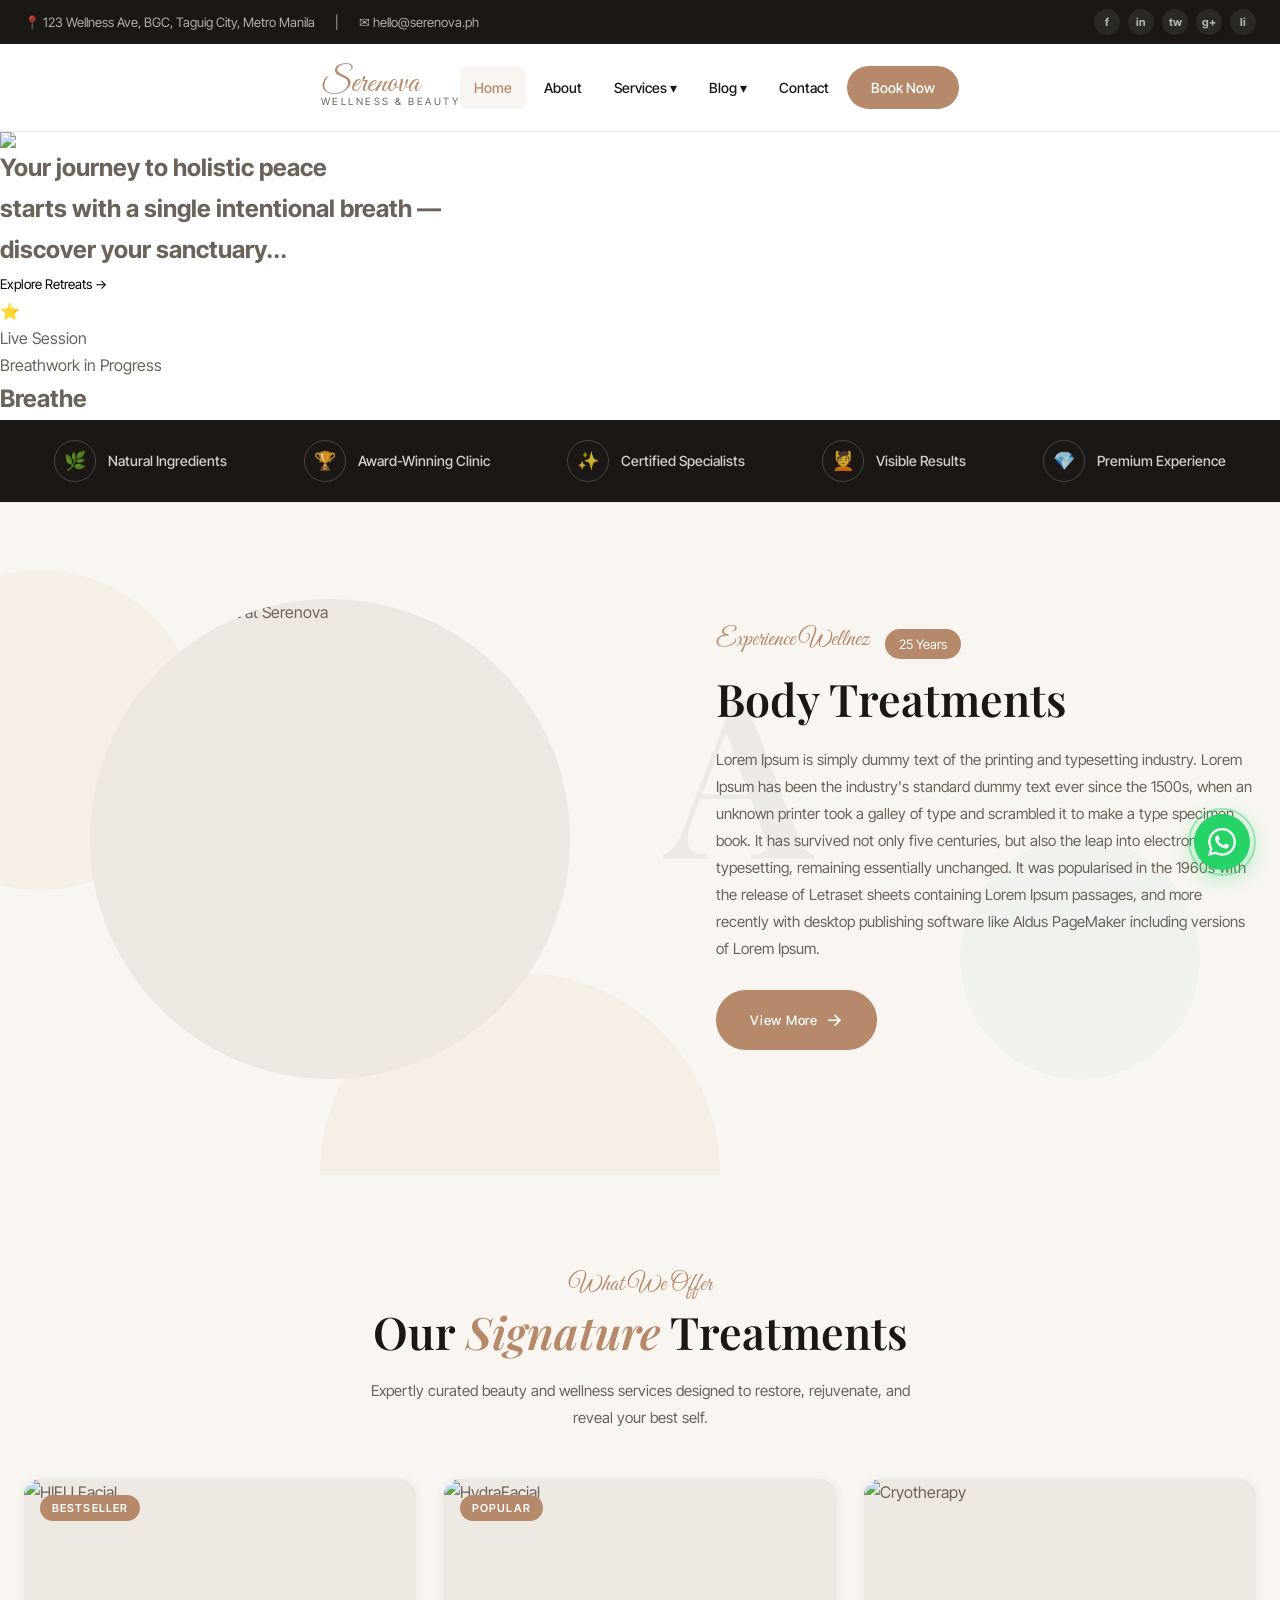
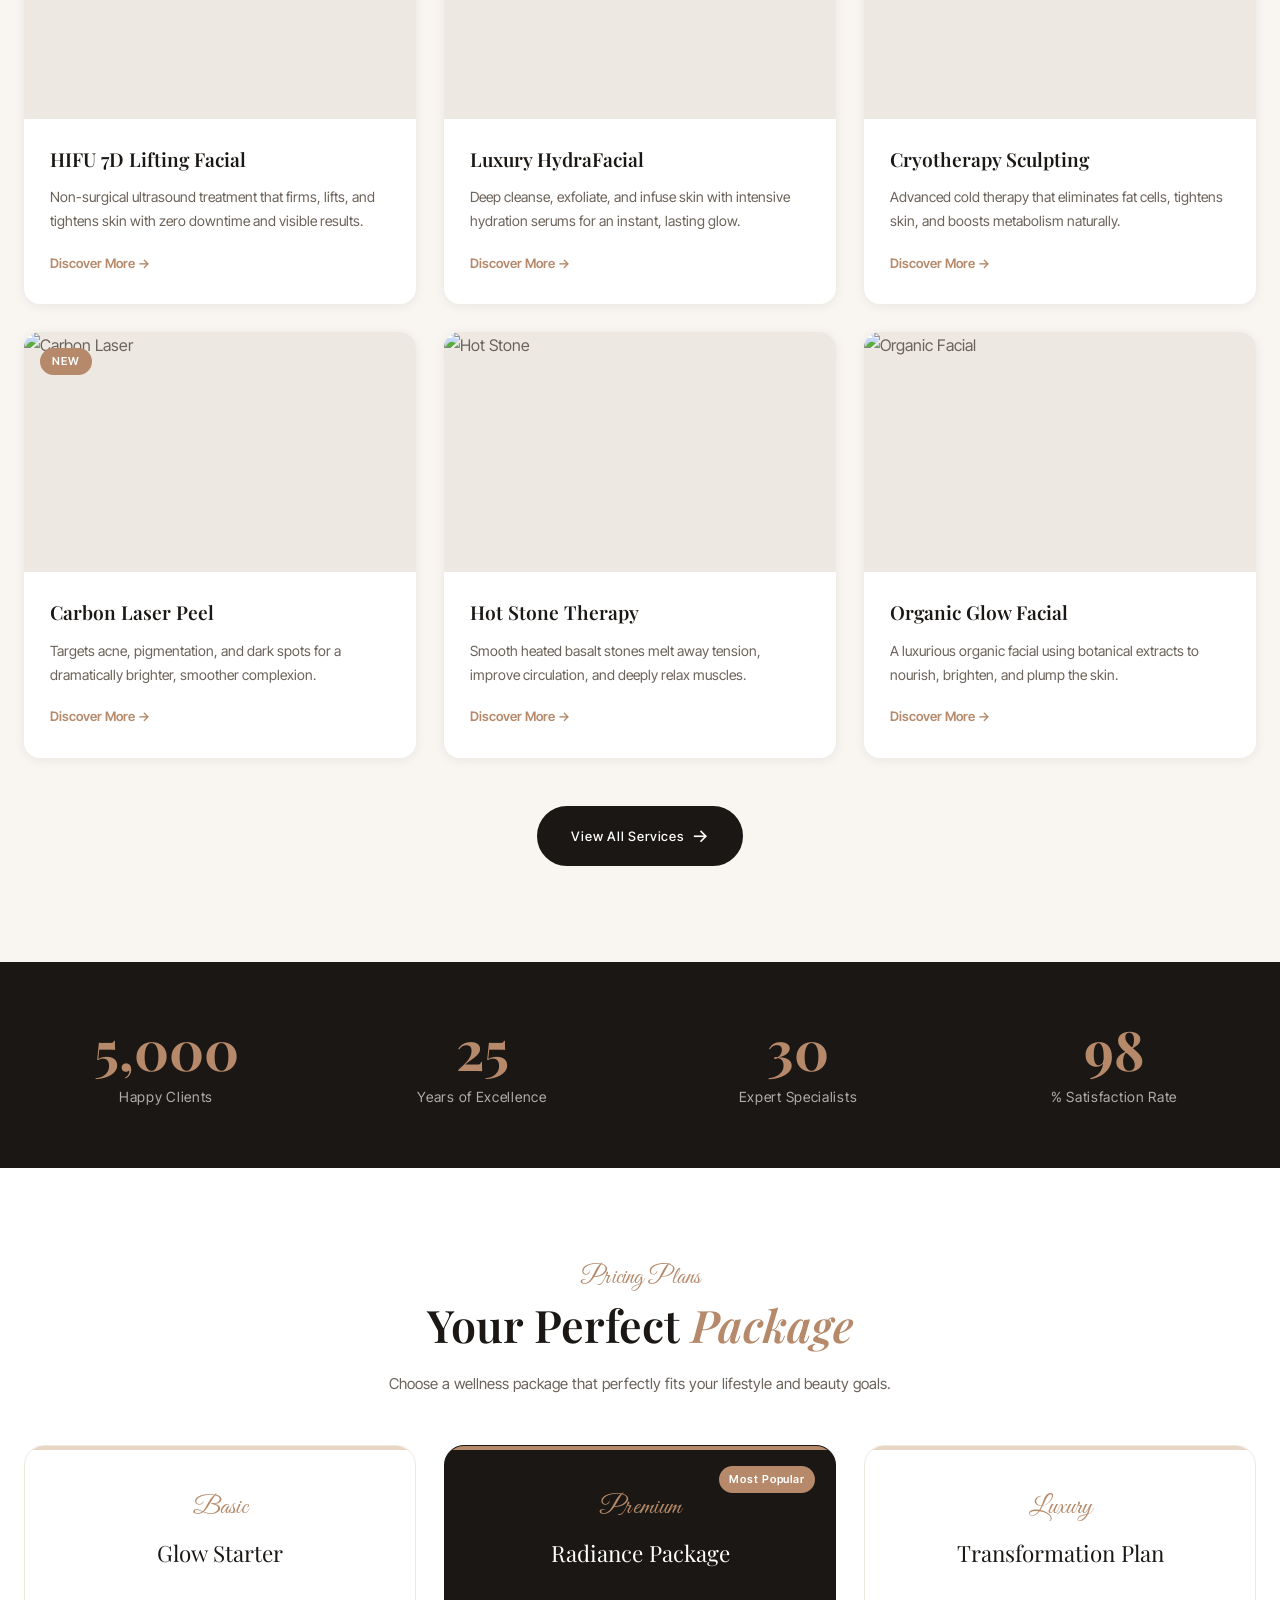
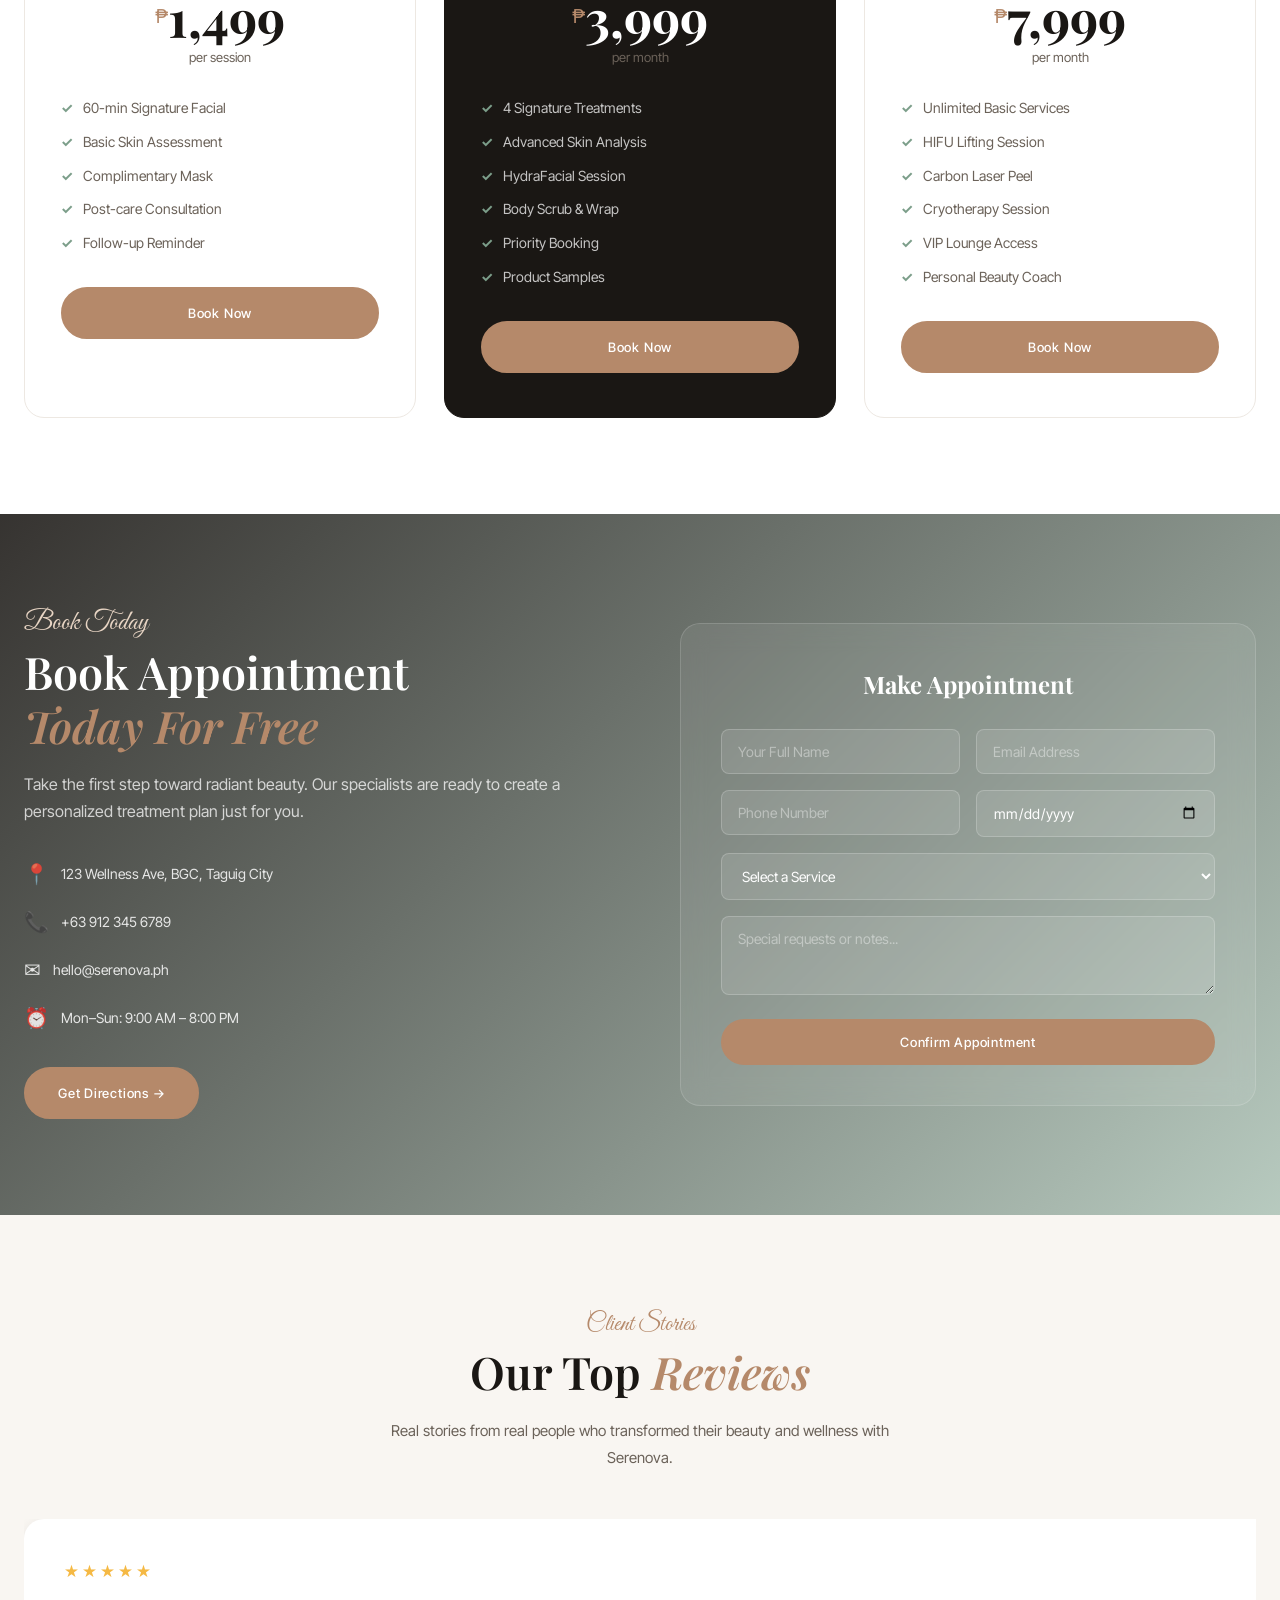
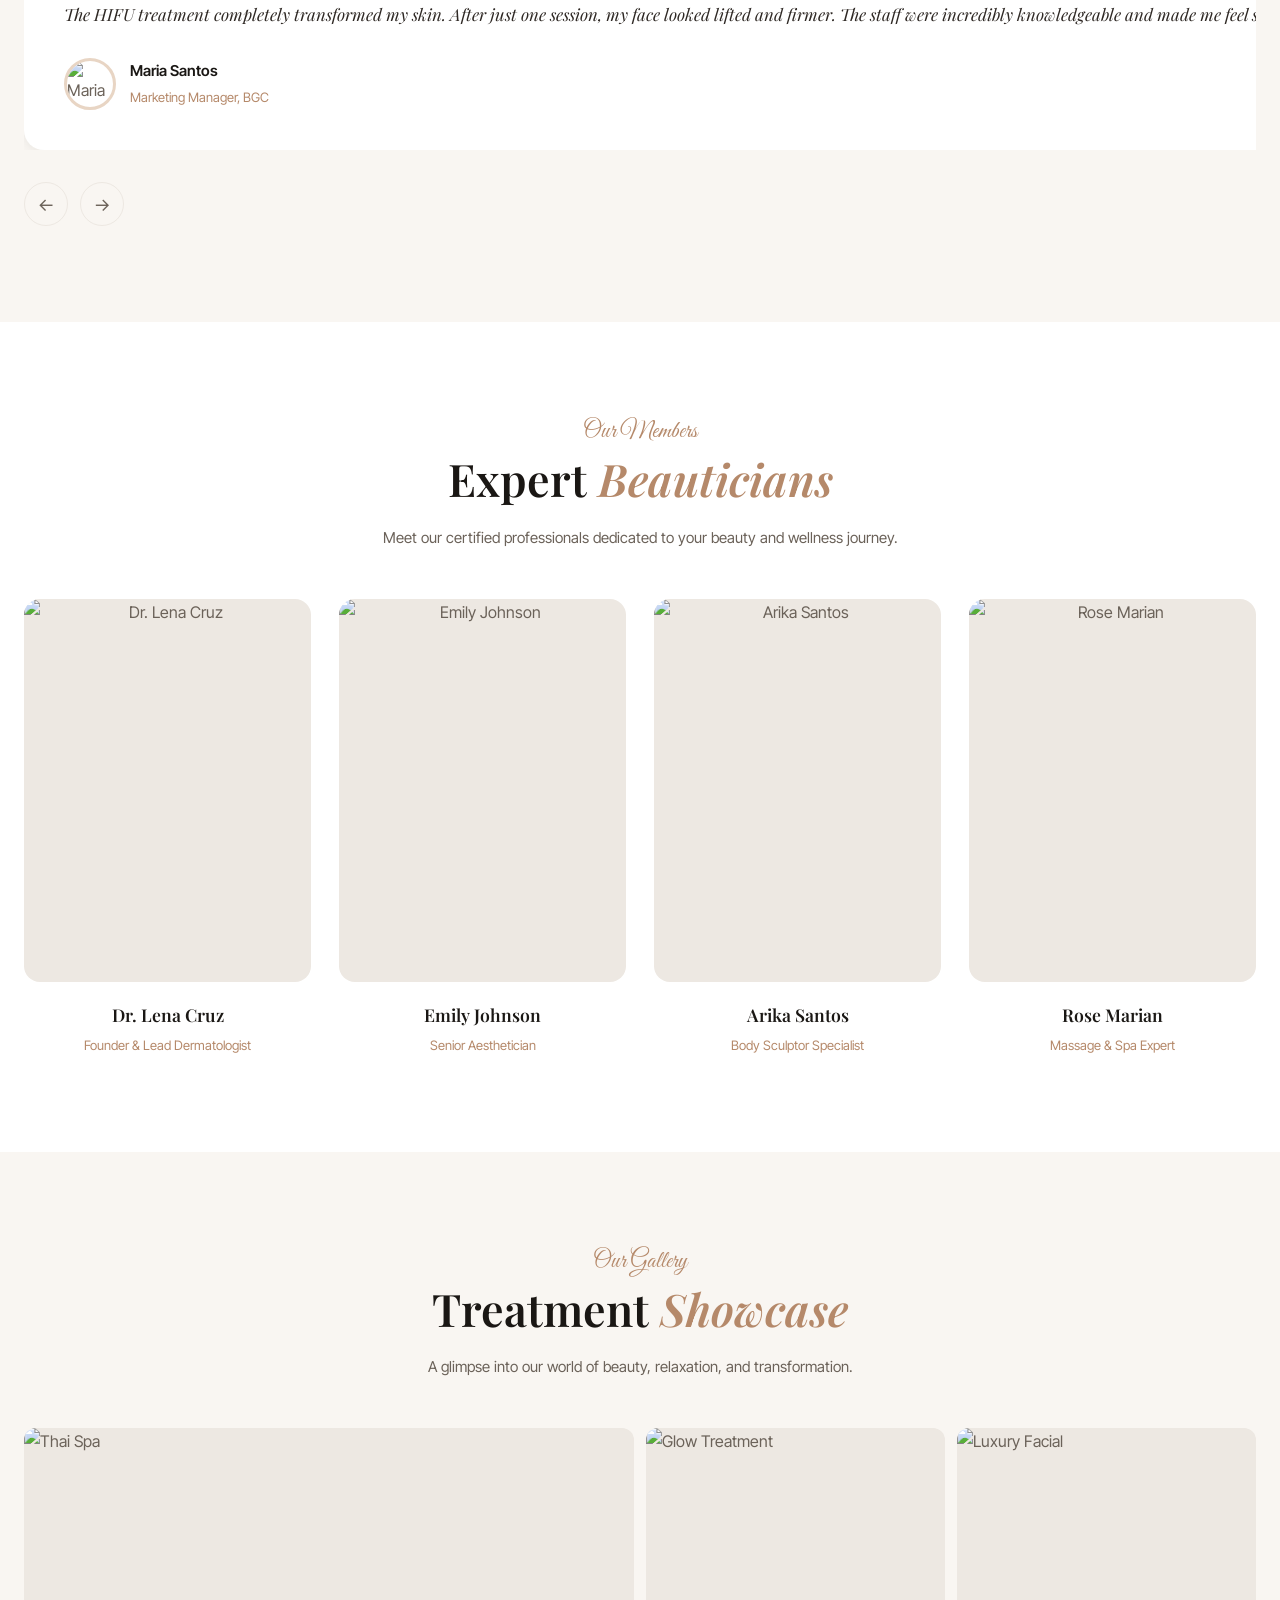
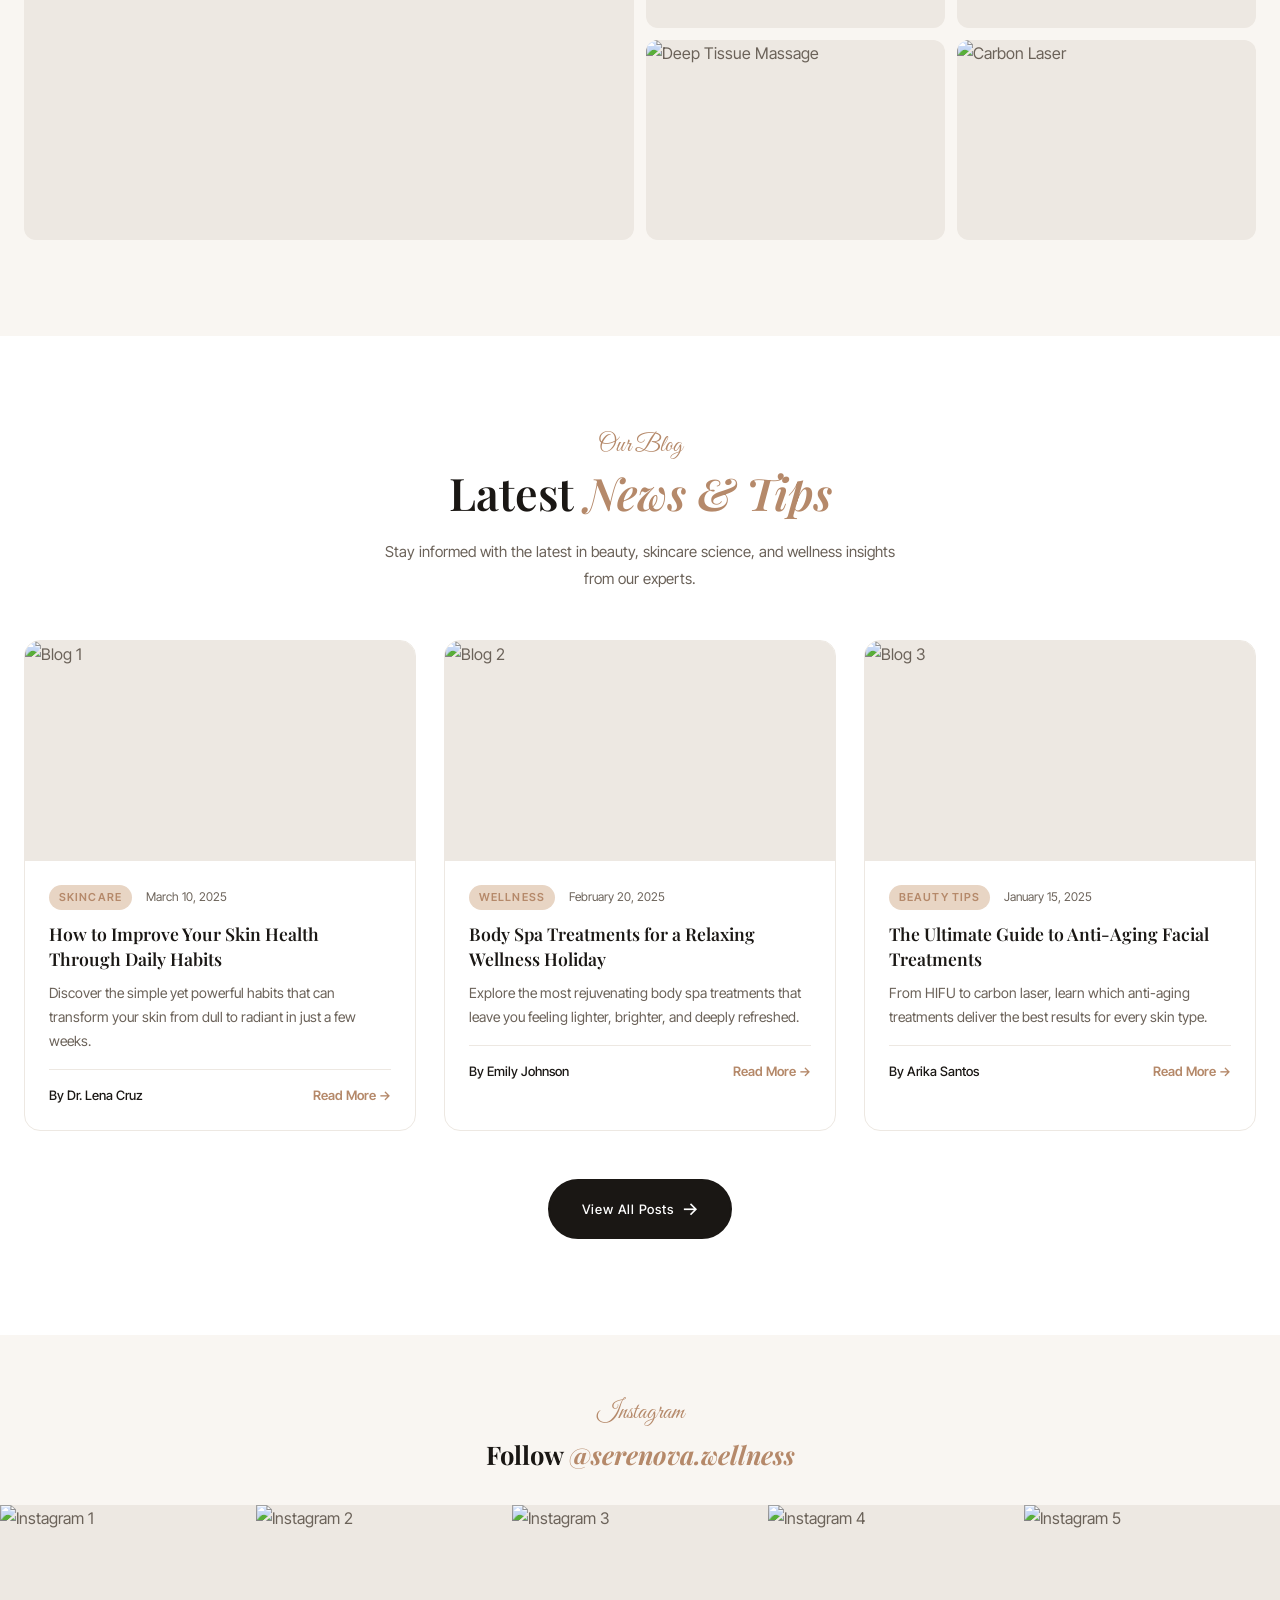
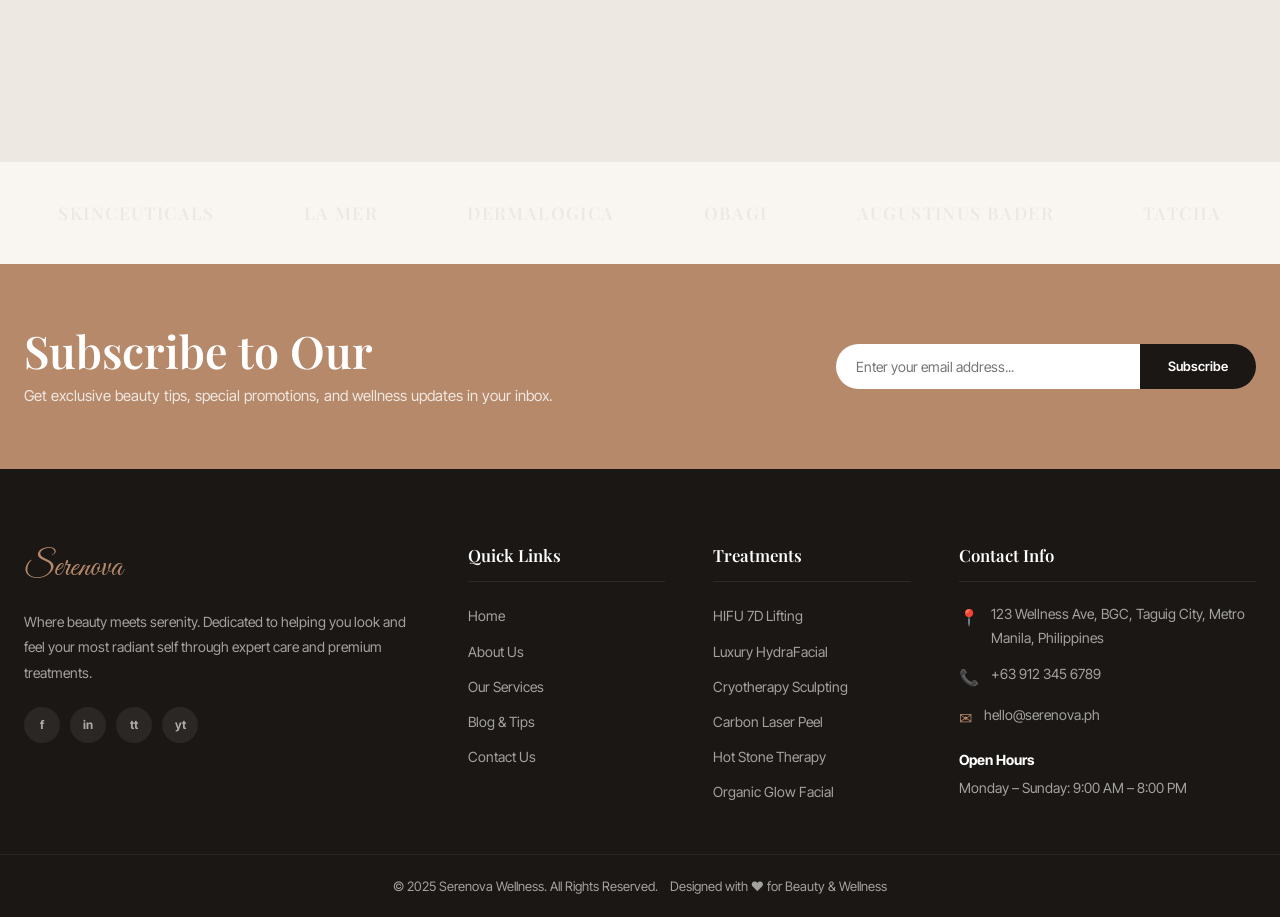
==== index.html @ 09bc7b09 "Initial website upload" ====
<!DOCTYPE html>
<html lang="en">
<head>
  <meta charset="UTF-8" />
  <meta name="viewport" content="width=device-width, initial-scale=1.0" />
  <title>Home &mdash; Serenova Wellness</title>
  <link rel="stylesheet" href="style.css" />
</head>
<body>

  <!-- TOP BAR -->
  <div class="top-bar">
    <div class="container">
      <div class="top-bar-left">
        <span>&#128205; 123 Wellness Ave, BGC, Taguig City, Metro Manila</span>
        <span class="divider">|</span>
        <a href="mailto:hello@serenova.ph">&#9993; hello@serenova.ph</a>
      </div>
      <div class="top-bar-right">
        <div class="top-bar-social">
          <a href="#" aria-label="Facebook">f</a>
          <a href="#" aria-label="Instagram">in</a>
          <a href="#" aria-label="Twitter">tw</a>
          <a href="#" aria-label="Google">g+</a>
          <a href="#" aria-label="LinkedIn">li</a>
        </div>
      </div>
    </div>
  </div>

  <!-- NAVBAR -->
  <nav class="navbar" id="navbar">
    <div class="container">
      <div class="nav-inner">
        <a href="index.html" class="nav-logo">
          <span class="logo-script">Serenova</span>
          <span class="logo-sub">Wellness &amp; Beauty</span>
        </a>
        <ul class="nav-menu" id="navMenu">
          <li class="nav-item"><a href="index.html" class="nav-link active">Home</a></li>
          <li class="nav-item"><a href="about.html" class="nav-link">About</a></li>
          <li class="nav-item">
            <a href="services.html" class="nav-link">Services &#9662;</a>
            <div class="dropdown">
              <a href="services.html">All Services</a>
              <a href="service-details.html">Service Detail</a>
            </div>
          </li>
          <li class="nav-item">
            <a href="blog.html" class="nav-link">Blog &#9662;</a>
            <div class="dropdown">
              <a href="blog.html">Blog Listing</a>
              <a href="blog-details.html">Blog Detail</a>
            </div>
          </li>
          <li class="nav-item"><a href="contact.html" class="nav-link">Contact</a></li>
          <li class="nav-item"><a href="contact.html" class="nav-link nav-book">Book Now</a></li>
        </ul>
        <button class="nav-toggle" id="navToggle" aria-label="Toggle menu">
          <span></span><span></span><span></span>
        </button>
      </div>
    </div>
  </nav>

  <!-- HERO SECTION -->
  <!DOCTYPE html>
<html lang="en">
<head>
<meta charset="UTF-8">
<meta name="viewport" content="width=device-width, initial-scale=1.0">
<title>Hero Section</title>

<script src="https://cdn.tailwindcss.com"></script>

<link href="https://fonts.googleapis.com/css2?family=Inter+Tight:wght@300;400;500;600;700&family=Playfair+Display:ital,wght@0,400;1,400&display=swap" rel="stylesheet">

<style>

body{
font-family:'Inter Tight',sans-serif;
}

.animate-on-scroll-hidden {
opacity:0;
transform:translateY(20px);
transition:opacity 0.8s ease-out, transform 0.8s ease-out;
}

.animate-on-scroll-visible{
opacity:1;
transform:translateY(0);
}

</style>

</head>

<body>

<section class="relative bg-black text-white min-h-screen overflow-hidden">

<!-- Background -->
<div class="absolute inset-0">
<img src="https://images.unsplash.com/photo-1666039547733-3fe5ca97d474?auto=format&fit=crop&w=1920&q=80"
class="w-full h-full object-cover opacity-60">

<div class="absolute inset-0 bg-gradient-to-b from-black/80 via-transparent to-black/90"></div>
</div>


<!-- Hero Content -->
<div class="relative z-10 flex flex-col justify-center min-h-screen max-w-7xl mx-auto px-6 md:px-12">

<div data-animation-on-scroll class="max-w-4xl">

<h1 class="text-5xl md:text-6xl lg:text-7xl font-medium tracking-tight leading-[1.1] mb-8">

Your journey to
<span class="text-gray-400">holistic peace</span>

<br>

starts with a single
intentional breath —

<br>

discover your sanctuary...

</h1>


<button class="group flex items-center gap-3 bg-white text-black pl-8 pr-3 py-3 rounded-full hover:bg-orange-200 transition-all">

<span class="font-medium">Explore Retreats</span>

<span class="bg-black text-white w-10 h-10 rounded-full flex items-center justify-center group-hover:translate-x-1 transition-transform">

→

</span>

</button>

</div>



<!-- Floating Badge -->
<div class="hidden md:flex absolute right-10 bottom-20 bg-white/10 backdrop-blur-xl border border-white/10 p-4 rounded-2xl items-center gap-4 max-w-xs animate-pulse">

<div class="w-12 h-16 bg-orange-200 rounded-lg flex items-center justify-center">

⭐

</div>

<div>

<p class="text-xs text-gray-400 uppercase tracking-wider mb-1">Live Session</p>

<p class="text-sm font-medium">Breathwork in Progress</p>

</div>

</div>



<!-- Watermark -->
<div class="absolute bottom-0 left-0 w-full overflow-hidden pointer-events-none">

<h1 class="text-[10rem] md:text-[18rem] font-bold text-white/5 whitespace-nowrap leading-none -mb-10 tracking-tighter uppercase">

Breathe

</h1>

</div>

</div>

</section>

<script>

document.addEventListener('DOMContentLoaded', () => {

const observer = new IntersectionObserver((entries) => {

entries.forEach(entry => {

if (entry.isIntersecting) {

entry.target.classList.add('animate-on-scroll-visible');

}

});

});

document.querySelectorAll('[data-animation-on-scroll]').forEach(el => {

el.classList.add('animate-on-scroll-hidden');

observer.observe(el);

});

});

</script>

</body>
</html>

  <!-- HERO STRIP -->
  <div class="hero-strip">
    <div class="container">
      <div class="strip-item"><div class="strip-icon">&#127807;</div><span>Natural Ingredients</span></div>
      <div class="strip-item"><div class="strip-icon">&#127942;</div><span>Award-Winning Clinic</span></div>
      <div class="strip-item"><div class="strip-icon">&#10024;</div><span>Certified Specialists</span></div>
      <div class="strip-item"><div class="strip-icon">&#128134;</div><span>Visible Results</span></div>
      <div class="strip-item"><div class="strip-icon">&#128142;</div><span>Premium Experience</span></div>
    </div>
  </div>

  <!-- CATEGORY STRIP -->
  <div class="cat-strip">
    <!-- <div class="container">
      <a href="services.html" class="cat-item reveal delay-1"><div class="cat-icon">&#129529;</div><span class="cat-label">Skincare</span></a>
      <a href="services.html" class="cat-item reveal delay-2"><div class="cat-icon">&#128134;</div><span class="cat-label">Facials</span></a>
      <a href="services.html" class="cat-item reveal delay-3"><div class="cat-icon">&#128170;</div><span class="cat-label">Body Sculpt</span></a>
      <a href="services.html" class="cat-item reveal delay-4"><div class="cat-icon">&#128133;</div><span class="cat-label">Nail Care</span></a>
      <a href="services.html" class="cat-item reveal delay-5"><div class="cat-icon">&#127800;</div><span class="cat-label">Aromatherapy</span></a>
      <a href="services.html" class="cat-item reveal delay-1"><div class="cat-icon">&#128135;</div><span class="cat-label">Hair Therapy</span></a>
    </div> -->
  </div>

  <!-- FEATURE HIGHLIGHT SECTION (replaces old about section) -->
  <section class="feature-section section">
    <div class="feature-bg">
      <!-- animated circles behind content -->
      <div class="anim-circle c1"></div>
      <div class="anim-circle c2"></div>
      <div class="anim-circle c3"></div>
    </div>
    <div class="container">
      <div class="feature-content">
        <div class="feature-img-wrap reveal-left">
          <div class="feature-img">
            <img src="https://images.unsplash.com/photo-1616394584738-fc6e612e71b9?w=700&q=85&fit=crop" alt="Wellness treatment at Serenova" loading="lazy" />
          </div>
        </div>
        <div class="feature-text reveal-right">
          <div class="feature-header">
            <span class="tag">Experience Wellnez</span>
            <span class="years">25 Years</span>
          </div>
          <h2 class="section-title">Body Treatments</h2>
          <p class="section-sub">Lorem Ipsum is simply dummy text of the printing and typesetting industry. Lorem Ipsum has been the industry's standard dummy text ever since the 1500s, when an unknown printer took a galley of type and scrambled it to make a type specimen book. It has survived not only five centuries, but also the leap into electronic typesetting, remaining essentially unchanged. It was popularised in the 1960s with the release of Letraset sheets containing Lorem Ipsum passages, and more recently with desktop publishing software like Aldus PageMaker including versions of Lorem Ipsum.</p>
          <a href="services.html" class="btn btn-primary">View More <span class="arrow">&#8594;</span></a>
        </div>
      </div>
    </div>
  </section>

  <!-- SERVICES SECTION -->
  <section class="services-section section">
    <div class="container">
      <div class="text-center reveal">
        <span class="tag">What We Offer</span>
        <h2 class="section-title">Our <em>Signature</em> Treatments</h2>
        <p class="section-sub">Expertly curated beauty and wellness services designed to restore, rejuvenate, and reveal your best self.</p>
      </div>
      <div class="services-grid">
        <div class="service-card reveal delay-1">
          <div class="service-img">
            <img src="https://images.unsplash.com/photo-1512290923902-8a9f81dc236c?w=600&q=80&fit=crop" alt="HIFU Facial" loading="lazy" />
            <span class="service-cat">Bestseller</span>
          </div>
          <div class="service-body">
            <h3>HIFU 7D Lifting Facial</h3>
            <p>Non-surgical ultrasound treatment that firms, lifts, and tightens skin with zero downtime and visible results.</p>
            <a href="service-details.html" class="service-link">Discover More &#8594;</a>
          </div>
        </div>
        <div class="service-card reveal delay-2">
          <div class="service-img">
            <img src="https://images.unsplash.com/photo-1570172619644-dfd03ed5d881?w=600&q=80&fit=crop" alt="HydraFacial" loading="lazy" />
            <span class="service-cat">Popular</span>
          </div>
          <div class="service-body">
            <h3>Luxury HydraFacial</h3>
            <p>Deep cleanse, exfoliate, and infuse skin with intensive hydration serums for an instant, lasting glow.</p>
            <a href="service-details.html" class="service-link">Discover More &#8594;</a>
          </div>
        </div>
        <div class="service-card reveal delay-3">
          <div class="service-img">
            <img src="https://images.unsplash.com/photo-1544161515-4ab6ce6db874?w=600&q=80&fit=crop" alt="Cryotherapy" loading="lazy" />
          </div>
          <div class="service-body">
            <h3>Cryotherapy Sculpting</h3>
            <p>Advanced cold therapy that eliminates fat cells, tightens skin, and boosts metabolism naturally.</p>
            <a href="service-details.html" class="service-link">Discover More &#8594;</a>
          </div>
        </div>
        <div class="service-card reveal delay-1">
          <div class="service-img">
            <img src="https://images.unsplash.com/photo-1598440947619-2c35fc9aa908?w=600&q=80&fit=crop" alt="Carbon Laser" loading="lazy" />
            <span class="service-cat">New</span>
          </div>
          <div class="service-body">
            <h3>Carbon Laser Peel</h3>
            <p>Targets acne, pigmentation, and dark spots for a dramatically brighter, smoother complexion.</p>
            <a href="service-details.html" class="service-link">Discover More &#8594;</a>
          </div>
        </div>
        <div class="service-card reveal delay-2">
          <div class="service-img">
            <img src="https://images.unsplash.com/photo-1560750588-73207b1ef5b8?w=600&q=80&fit=crop" alt="Hot Stone" loading="lazy" />
          </div>
          <div class="service-body">
            <h3>Hot Stone Therapy</h3>
            <p>Smooth heated basalt stones melt away tension, improve circulation, and deeply relax muscles.</p>
            <a href="service-details.html" class="service-link">Discover More &#8594;</a>
          </div>
        </div>
        <div class="service-card reveal delay-3">
          <div class="service-img">
            <img src="https://images.unsplash.com/photo-1522337360788-8b13dee7a37e?w=600&q=80&fit=crop" alt="Organic Facial" loading="lazy" />
          </div>
          <div class="service-body">
            <h3>Organic Glow Facial</h3>
            <p>A luxurious organic facial using botanical extracts to nourish, brighten, and plump the skin.</p>
            <a href="service-details.html" class="service-link">Discover More &#8594;</a>
          </div>
        </div>
      </div>
      <div class="text-center" style="margin-top:48px;">
        <a href="services.html" class="btn btn-dark">View All Services <span class="arrow">&#8594;</span></a>
      </div>
    </div>
  </section>

  <!-- STATS -->
  <section class="stats-section">
    <div class="container">
      <div class="stats-grid">
        <div class="stat-item reveal delay-1"><div class="stat-num" data-target="5000">0</div><div class="stat-label">Happy Clients</div></div>
        <div class="stat-item reveal delay-2"><div class="stat-num" data-target="25">0</div><div class="stat-label">Years of Excellence</div></div>
        <div class="stat-item reveal delay-3"><div class="stat-num" data-target="30">0</div><div class="stat-label">Expert Specialists</div></div>
        <div class="stat-item reveal delay-4"><div class="stat-num" data-target="98">0</div><div class="stat-label">% Satisfaction Rate</div></div>
      </div>
    </div>
  </section>

  <!-- PRICING -->
  <section class="pricing-section section">
    <div class="container">
      <div class="text-center reveal">
        <span class="tag">Pricing Plans</span>
        <h2 class="section-title">Your Perfect <em>Package</em></h2>
        <p class="section-sub">Choose a wellness package that perfectly fits your lifestyle and beauty goals.</p>
      </div>
      <div class="pricing-grid">
        <div class="price-card reveal delay-1">
          <div class="price-name">Basic</div>
          <div class="price-title">Glow Starter</div>
          <div class="price-amount">
            <span class="currency">&#8369;</span><span class="amount">1,499</span>
            <span class="period">per session</span>
          </div>
          <ul class="price-features">
            <li>60-min Signature Facial</li>
            <li>Basic Skin Assessment</li>
            <li>Complimentary Mask</li>
            <li>Post-care Consultation</li>
            <li>Follow-up Reminder</li>
          </ul>
          <a href="contact.html" class="btn btn-primary" style="width:100%;justify-content:center;">Book Now</a>
        </div>
        <div class="price-card featured reveal delay-2">
          <span class="price-badge">Most Popular</span>
          <div class="price-name">Premium</div>
          <div class="price-title">Radiance Package</div>
          <div class="price-amount">
            <span class="currency">&#8369;</span><span class="amount">3,999</span>
            <span class="period">per month</span>
          </div>
          <ul class="price-features">
            <li>4 Signature Treatments</li>
            <li>Advanced Skin Analysis</li>
            <li>HydraFacial Session</li>
            <li>Body Scrub &amp; Wrap</li>
            <li>Priority Booking</li>
            <li>Product Samples</li>
          </ul>
          <a href="contact.html" class="btn btn-primary" style="width:100%;justify-content:center;">Book Now</a>
        </div>
        <div class="price-card reveal delay-3">
          <div class="price-name">Luxury</div>
          <div class="price-title">Transformation Plan</div>
          <div class="price-amount">
            <span class="currency">&#8369;</span><span class="amount">7,999</span>
            <span class="period">per month</span>
          </div>
          <ul class="price-features">
            <li>Unlimited Basic Services</li>
            <li>HIFU Lifting Session</li>
            <li>Carbon Laser Peel</li>
            <li>Cryotherapy Session</li>
            <li>VIP Lounge Access</li>
            <li>Personal Beauty Coach</li>
          </ul>
          <a href="contact.html" class="btn btn-primary" style="width:100%;justify-content:center;">Book Now</a>
        </div>
      </div>
    </div>
  </section>

  <!-- APPOINTMENT CTA -->
  <section class="appt-section">
    <div class="appt-bg" style="background-image:url('https://images.unsplash.com/photo-1600334089648-b0d9d3028eb2?w=1600&q=80&fit=crop')"></div>
    <div class="appt-overlay"></div>
    <div class="appt-content">
      <div class="container">
        <div class="appt-grid">
          <div class="appt-left reveal-left">
            <span class="tag">Book Today</span>
            <h2 class="section-title">Book Appointment<br/><em>Today For Free</em></h2>
            <p>Take the first step toward radiant beauty. Our specialists are ready to create a personalized treatment plan just for you.</p>
            <div class="appt-info">
              <div class="appt-info-item"><span class="appt-info-icon">&#128205;</span>123 Wellness Ave, BGC, Taguig City</div>
              <div class="appt-info-item"><span class="appt-info-icon">&#128222;</span>+63 912 345 6789</div>
              <div class="appt-info-item"><span class="appt-info-icon">&#9993;</span>hello@serenova.ph</div>
              <div class="appt-info-item"><span class="appt-info-icon">&#9200;</span>Mon&ndash;Sun: 9:00 AM &ndash; 8:00 PM</div>
            </div>
            <a href="contact.html" class="btn btn-primary">Get Directions &#8594;</a>
          </div>
          <div class="appt-form reveal-right">
            <h3>Make Appointment</h3>
            <form onsubmit="event.preventDefault();this.innerHTML='<p style=color:#fff;text-align:center;font-size:1.1rem;padding:20px>&#10003; Your appointment request has been sent! We will contact you shortly.</p>'">
              <div class="form-row">
                <div class="form-group"><input type="text" class="form-control" placeholder="Your Full Name" required /></div>
                <div class="form-group"><input type="email" class="form-control" placeholder="Email Address" required /></div>
              </div>
              <div class="form-row">
                <div class="form-group"><input type="tel" class="form-control" placeholder="Phone Number" /></div>
                <div class="form-group"><input type="date" class="form-control" /></div>
              </div>
              <div class="form-group">
                <select class="form-control">
                  <option value="" disabled selected>Select a Service</option>
                  <option>HIFU 7D Lifting Facial</option>
                  <option>Luxury HydraFacial</option>
                  <option>Cryotherapy Sculpting</option>
                  <option>Carbon Laser Peel</option>
                  <option>Hot Stone Therapy</option>
                  <option>Organic Glow Facial</option>
                </select>
              </div>
              <div class="form-group">
                <textarea class="form-control" rows="3" placeholder="Special requests or notes..."></textarea>
              </div>
              <button type="submit" class="btn btn-primary" style="width:100%;justify-content:center;">Confirm Appointment</button>
            </form>
          </div>
        </div>
      </div>
    </div>
  </section>

  <!-- TESTIMONIALS -->
  <section class="testi-section section">
    <div class="container">
      <div class="testi-header text-center reveal">
        <span class="tag">Client Stories</span>
        <h2 class="section-title">Our Top <em>Reviews</em></h2>
        <p class="section-sub">Real stories from real people who transformed their beauty and wellness with Serenova.</p>
      </div>
      <div class="testi-track-wrap">
        <div class="testi-track" id="testiTrack">
          <div class="testi-card">
            <div class="testi-quote">&ldquo;</div>
            <div class="testi-stars">&#9733;&#9733;&#9733;&#9733;&#9733;</div>
            <p class="testi-text">The HIFU treatment completely transformed my skin. After just one session, my face looked lifted and firmer. The staff were incredibly knowledgeable and made me feel so comfortable throughout the whole process.</p>
            <div class="testi-author">
              <div class="testi-avatar"><img src="https://images.unsplash.com/photo-1494790108755-2616b9a3b7b8?w=100&q=80&fit=crop&crop=face" alt="Maria Santos" /></div>
              <div><span class="testi-name">Maria Santos</span><span class="testi-role">Marketing Manager, BGC</span></div>
            </div>
          </div>
          <div class="testi-card">
            <div class="testi-quote">&ldquo;</div>
            <div class="testi-stars">&#9733;&#9733;&#9733;&#9733;&#9733;</div>
            <p class="testi-text">I&rsquo;ve tried many clinics before but Serenova is on another level. The HydraFacial gave me the most hydrated, glowing skin I&rsquo;ve ever had. I&rsquo;m a regular client now and I recommend it to absolutely everyone!</p>
            <div class="testi-author">
              <div class="testi-avatar"><img src="https://images.unsplash.com/photo-1438761681033-6461ffad8d80?w=100&q=80&fit=crop&crop=face" alt="Patricia Reyes" /></div>
              <div><span class="testi-name">Patricia Reyes</span><span class="testi-role">Fashion Designer, Makati</span></div>
            </div>
          </div>
          <div class="testi-card">
            <div class="testi-quote">&ldquo;</div>
            <div class="testi-stars">&#9733;&#9733;&#9733;&#9733;&#9733;</div>
            <p class="testi-text">The Cryotherapy session was exactly what I needed. My body feels sculpted and my skin is noticeably tighter. The environment is so luxurious &mdash; it genuinely feels like a five-star international spa experience.</p>
            <div class="testi-author">
              <div class="testi-avatar"><img src="https://images.unsplash.com/photo-1472099645785-5658abf4ff4e?w=100&q=80&fit=crop&crop=face" alt="Kevin Alvarado" /></div>
              <div><span class="testi-name">Kevin Alvarado</span><span class="testi-role">Fitness Coach, Taguig</span></div>
            </div>
          </div>
          <div class="testi-card">
            <div class="testi-quote">&ldquo;</div>
            <div class="testi-stars">&#9733;&#9733;&#9733;&#9733;&#9733;</div>
            <p class="testi-text">Serenova changed how I feel about skincare. The Carbon Laser Peel erased years of sun damage in just 3 sessions. Every visit feels like a ritual of self-care &mdash; absolutely worth every peso! Will keep coming back.</p>
            <div class="testi-author">
              <div class="testi-avatar"><img src="https://images.unsplash.com/photo-1544005313-94ddf0286df2?w=100&q=80&fit=crop&crop=face" alt="Clarisse Mendoza" /></div>
              <div><span class="testi-name">Clarisse Mendoza</span><span class="testi-role">Entrepreneur, Pasig</span></div>
            </div>
          </div>
        </div>
      </div>
      <div class="testi-controls">
        <button class="testi-btn" id="testiPrev" aria-label="Previous">&#8592;</button>
        <button class="testi-btn" id="testiNext" aria-label="Next">&#8594;</button>
      </div>
    </div>
  </section>

  <!-- TEAM -->
  <section class="team-section section">
    <div class="container">
      <div class="text-center reveal">
        <span class="tag">Our Members</span>
        <h2 class="section-title">Expert <em>Beauticians</em></h2>
        <p class="section-sub">Meet our certified professionals dedicated to your beauty and wellness journey.</p>
      </div>
      <div class="team-grid">
        <div class="team-card reveal delay-1">
          <div class="team-img">
            <img src="https://images.unsplash.com/photo-1559839734-2b71ea197ec2?w=400&q=80&fit=crop&crop=face" alt="Dr. Lena Cruz" loading="lazy" />
            <div class="team-social"><a href="#" aria-label="Facebook">f</a><a href="#" aria-label="LinkedIn">in</a><a href="#" aria-label="Instagram">ig</a></div>
          </div>
          <div class="team-name">Dr. Lena Cruz</div>
          <div class="team-role">Founder &amp; Lead Dermatologist</div>
        </div>
        <div class="team-card reveal delay-2">
          <div class="team-img">
            <img src="https://images.unsplash.com/photo-1614608682850-e0d6ed316d47?w=400&q=80&fit=crop&crop=face" alt="Emily Johnson" loading="lazy" />
            <div class="team-social"><a href="#" aria-label="Facebook">f</a><a href="#" aria-label="LinkedIn">in</a><a href="#" aria-label="Instagram">ig</a></div>
          </div>
          <div class="team-name">Emily Johnson</div>
          <div class="team-role">Senior Aesthetician</div>
        </div>
        <div class="team-card reveal delay-3">
          <div class="team-img">
            <img src="https://images.unsplash.com/photo-1573496359142-b8d87734a5a2?w=400&q=80&fit=crop&crop=face" alt="Arika Santos" loading="lazy" />
            <div class="team-social"><a href="#" aria-label="Facebook">f</a><a href="#" aria-label="LinkedIn">in</a><a href="#" aria-label="Instagram">ig</a></div>
          </div>
          <div class="team-name">Arika Santos</div>
          <div class="team-role">Body Sculptor Specialist</div>
        </div>
        <div class="team-card reveal delay-4">
          <div class="team-img">
            <img src="https://images.unsplash.com/photo-1607746882042-944635dfe10e?w=400&q=80&fit=crop&crop=face" alt="Rose Marian" loading="lazy" />
            <div class="team-social"><a href="#" aria-label="Facebook">f</a><a href="#" aria-label="LinkedIn">in</a><a href="#" aria-label="Instagram">ig</a></div>
          </div>
          <div class="team-name">Rose Marian</div>
          <div class="team-role">Massage &amp; Spa Expert</div>
        </div>
      </div>
    </div>
  </section>

  <!-- GALLERY -->
  <section class="gallery-section section">
    <div class="container">
      <div class="text-center reveal">
        <span class="tag">Our Gallery</span>
        <h2 class="section-title">Treatment <em>Showcase</em></h2>
        <p class="section-sub">A glimpse into our world of beauty, relaxation, and transformation.</p>
      </div>
      <div class="gallery-grid">
        <div class="gallery-item reveal delay-1">
          <img class="gallery-img" src="https://images.unsplash.com/photo-1540555700478-4be289fbecef?w=800&q=80&fit=crop" alt="Thai Spa" loading="lazy" />
          <div class="gallery-overlay"><span class="gallery-cat">Facial</span><span class="gallery-title">Thai Spa Treatment</span></div>
        </div>
        <div class="gallery-item reveal delay-2">
          <img class="gallery-img" src="https://images.unsplash.com/photo-1616394584738-fc6e612e71b9?w=500&q=80&fit=crop" alt="Glow Treatment" loading="lazy" />
          <div class="gallery-overlay"><span class="gallery-cat">Skincare</span><span class="gallery-title">Glow Treatment</span></div>
        </div>
        <div class="gallery-item reveal delay-3">
          <img class="gallery-img" src="https://images.unsplash.com/photo-1570172619644-dfd03ed5d881?w=500&q=80&fit=crop" alt="Luxury Facial" loading="lazy" />
          <div class="gallery-overlay"><span class="gallery-cat">Beauty</span><span class="gallery-title">Luxury Facial</span></div>
        </div>
        <div class="gallery-item reveal delay-4">
          <img class="gallery-img" src="https://images.unsplash.com/photo-1544161515-4ab6ce6db874?w=500&q=80&fit=crop" alt="Deep Tissue Massage" loading="lazy" />
          <div class="gallery-overlay"><span class="gallery-cat">Body</span><span class="gallery-title">Deep Tissue Massage</span></div>
        </div>
        <div class="gallery-item reveal delay-5">
          <img class="gallery-img" src="https://images.unsplash.com/photo-1598440947619-2c35fc9aa908?w=500&q=80&fit=crop" alt="Carbon Laser" loading="lazy" />
          <div class="gallery-overlay"><span class="gallery-cat">Laser</span><span class="gallery-title">Carbon Laser Peel</span></div>
        </div>
      </div>
    </div>
  </section>

  <!-- BLOG PREVIEW -->
  <section class="blog-section section">
    <div class="container">
      <div class="text-center reveal">
        <span class="tag">Our Blog</span>
        <h2 class="section-title">Latest <em>News &amp; Tips</em></h2>
        <p class="section-sub">Stay informed with the latest in beauty, skincare science, and wellness insights from our experts.</p>
      </div>
      <div class="blog-grid">
        <div class="blog-card reveal delay-1">
          <div class="blog-img"><img src="https://images.unsplash.com/photo-1512290923902-8a9f81dc236c?w=600&q=80&fit=crop" alt="Blog 1" loading="lazy" /></div>
          <div class="blog-body">
            <div class="blog-meta"><span class="blog-cat">Skincare</span><span class="blog-date">March 10, 2025</span></div>
            <h3><a href="blog-details.html">How to Improve Your Skin Health Through Daily Habits</a></h3>
            <p>Discover the simple yet powerful habits that can transform your skin from dull to radiant in just a few weeks.</p>
            <div class="blog-footer"><span class="blog-author">By Dr. Lena Cruz</span><a href="blog-details.html" class="read-more">Read More &#8594;</a></div>
          </div>
        </div>
        <div class="blog-card reveal delay-2">
          <div class="blog-img"><img src="https://images.unsplash.com/photo-1570172619644-dfd03ed5d881?w=600&q=80&fit=crop" alt="Blog 2" loading="lazy" /></div>
          <div class="blog-body">
            <div class="blog-meta"><span class="blog-cat">Wellness</span><span class="blog-date">February 20, 2025</span></div>
            <h3><a href="blog-details.html">Body Spa Treatments for a Relaxing Wellness Holiday</a></h3>
            <p>Explore the most rejuvenating body spa treatments that leave you feeling lighter, brighter, and deeply refreshed.</p>
            <div class="blog-footer"><span class="blog-author">By Emily Johnson</span><a href="blog-details.html" class="read-more">Read More &#8594;</a></div>
          </div>
        </div>
        <div class="blog-card reveal delay-3">
          <div class="blog-img"><img src="https://images.unsplash.com/photo-1544161515-4ab6ce6db874?w=600&q=80&fit=crop" alt="Blog 3" loading="lazy" /></div>
          <div class="blog-body">
            <div class="blog-meta"><span class="blog-cat">Beauty Tips</span><span class="blog-date">January 15, 2025</span></div>
            <h3><a href="blog-details.html">The Ultimate Guide to Anti-Aging Facial Treatments</a></h3>
            <p>From HIFU to carbon laser, learn which anti-aging treatments deliver the best results for every skin type.</p>
            <div class="blog-footer"><span class="blog-author">By Arika Santos</span><a href="blog-details.html" class="read-more">Read More &#8594;</a></div>
          </div>
        </div>
      </div>
      <div class="text-center" style="margin-top:48px;"><a href="blog.html" class="btn btn-dark">View All Posts <span class="arrow">&#8594;</span></a></div>
    </div>
  </section>

  <!-- INSTAGRAM -->
  <section class="insta-section">
    <div class="container text-center reveal" style="margin-bottom:28px;">
      <span class="tag">Instagram</span>
      <h3 style="font-family:var(--font-display);font-size:1.6rem;color:var(--dark);">Follow <em style="color:var(--primary);">@serenova.wellness</em></h3>
    </div>
    <div class="insta-grid">
      <div class="insta-item"><img src="https://images.unsplash.com/photo-1540555700478-4be289fbecef?w=400&q=80&fit=crop" alt="Instagram 1" loading="lazy" /><div class="insta-overlay">&#128247;</div></div>
      <div class="insta-item"><img src="https://images.unsplash.com/photo-1570172619644-dfd03ed5d881?w=400&q=80&fit=crop" alt="Instagram 2" loading="lazy" /><div class="insta-overlay">&#128247;</div></div>
      <div class="insta-item"><img src="https://images.unsplash.com/photo-1544161515-4ab6ce6db874?w=400&q=80&fit=crop" alt="Instagram 3" loading="lazy" /><div class="insta-overlay">&#128247;</div></div>
      <div class="insta-item"><img src="https://images.unsplash.com/photo-1512290923902-8a9f81dc236c?w=400&q=80&fit=crop" alt="Instagram 4" loading="lazy" /><div class="insta-overlay">&#128247;</div></div>
      <div class="insta-item"><img src="https://images.unsplash.com/photo-1616394584738-fc6e612e71b9?w=400&q=80&fit=crop" alt="Instagram 5" loading="lazy" /><div class="insta-overlay">&#128247;</div></div>
    </div>
    <div class="brands-strip">
      <div class="container">
        <span class="brand-item">SKINCEUTICALS</span>
        <span class="brand-item">LA MER</span>
        <span class="brand-item">DERMALOGICA</span>
        <span class="brand-item">OBAGI</span>
        <span class="brand-item">AUGUSTINUS BADER</span>
        <span class="brand-item">TATCHA</span>
      </div>
    </div>
  </section>

  <!-- NEWSLETTER -->
  <section class="newsletter-section">
    <div class="container">
      <div class="newsletter-inner">
        <div class="newsletter-text reveal-left">
          <h2 class="section-title">Subscribe to Our <em>Newsletter</em></h2>
          <p>Get exclusive beauty tips, special promotions, and wellness updates in your inbox.</p>
        </div>
        <form class="newsletter-form" onsubmit="event.preventDefault();this.innerHTML='<p style=color:#fff;font-weight:600>&#10003; Thank you for subscribing!</p>'">
          <input type="email" placeholder="Enter your email address..." required />
          <button type="submit">Subscribe</button>
        </form>
      </div>
    </div>
  </section>

  <!-- FOOTER -->
  <footer class="footer">
    <div class="footer-top">
      <div class="container">
        <div class="footer-grid">
          <div class="footer-brand">
            <span class="logo-script">Serenova</span>
            <p>Where beauty meets serenity. Dedicated to helping you look and feel your most radiant self through expert care and premium treatments.</p>
            <div class="footer-social">
              <a href="#" aria-label="Facebook">f</a>
              <a href="#" aria-label="Instagram">in</a>
              <a href="#" aria-label="TikTok">tt</a>
              <a href="#" aria-label="YouTube">yt</a>
            </div>
          </div>
          <div class="footer-col">
            <h4>Quick Links</h4>
            <ul class="footer-links">
              <li><a href="index.html">Home</a></li>
              <li><a href="about.html">About Us</a></li>
              <li><a href="services.html">Our Services</a></li>
              <li><a href="blog.html">Blog &amp; Tips</a></li>
              <li><a href="contact.html">Contact Us</a></li>
            </ul>
          </div>
          <div class="footer-col">
            <h4>Treatments</h4>
            <ul class="footer-links">
              <li><a href="service-details.html">HIFU 7D Lifting</a></li>
              <li><a href="service-details.html">Luxury HydraFacial</a></li>
              <li><a href="service-details.html">Cryotherapy Sculpting</a></li>
              <li><a href="service-details.html">Carbon Laser Peel</a></li>
              <li><a href="service-details.html">Hot Stone Therapy</a></li>
              <li><a href="service-details.html">Organic Glow Facial</a></li>
            </ul>
          </div>
          <div class="footer-col">
            <h4>Contact Info</h4>
            <div class="footer-contact">
              <div class="footer-contact-item">
                <span class="footer-contact-icon">&#128205;</span>
                <span>123 Wellness Ave, BGC, Taguig City, Metro Manila, Philippines</span>
              </div>
              <div class="footer-contact-item">
                <span class="footer-contact-icon">&#128222;</span>
                <a href="tel:+639123456789">+63 912 345 6789</a>
              </div>
              <div class="footer-contact-item">
                <span class="footer-contact-icon">&#9993;</span>
                <a href="mailto:hello@serenova.ph">hello@serenova.ph</a>
              </div>
            </div>
            <div class="footer-hours">
              <strong>Open Hours</strong>
              Monday &ndash; Sunday: 9:00 AM &ndash; 8:00 PM
            </div>
          </div>
        </div>
      </div>
    </div>
    <div class="footer-bottom">
      <div class="container" style="display:flex;align-items:center;justify-content:space-between;flex-wrap:wrap;gap:12px;">
        <span>&copy; 2025 Serenova Wellness. All Rights Reserved.</span>
        <span>Designed with &#9829; for Beauty &amp; Wellness</span>
      </div>
    </div>
  </footer>

  <!-- WHATSAPP FLOATING BUTTON -->
  <a href="https://wa.me/639123456789?text=Hi!%20I'd%20like%20to%20book%20a%20consultation%20at%20Serenova%20Wellness." class="wa-float" target="_blank" rel="noopener noreferrer" aria-label="Chat on WhatsApp">
    <svg viewBox="0 0 24 24" xmlns="http://www.w3.org/2000/svg">
      <path d="M17.472 14.382c-.297-.149-1.758-.867-2.03-.967-.273-.099-.471-.148-.67.15-.197.297-.767.966-.94 1.164-.173.199-.347.223-.644.075-.297-.15-1.255-.463-2.39-1.475-.883-.788-1.48-1.761-1.653-2.059-.173-.297-.018-.458.13-.606.134-.133.298-.347.446-.52.149-.174.198-.298.298-.497.099-.198.05-.371-.025-.52-.075-.149-.669-1.612-.916-2.207-.242-.579-.487-.5-.669-.51-.173-.008-.371-.01-.57-.01-.198 0-.52.074-.792.372-.272.297-1.04 1.016-1.04 2.479 0 1.462 1.065 2.875 1.213 3.074.149.198 2.096 3.2 5.077 4.487.709.306 1.262.489 1.694.625.712.227 1.36.195 1.871.118.571-.085 1.758-.719 2.006-1.413.248-.694.248-1.289.173-1.413-.074-.124-.272-.198-.57-.347m-5.421 7.403h-.004a9.87 9.87 0 01-5.031-1.378l-.361-.214-3.741.982.998-3.648-.235-.374a9.86 9.86 0 01-1.51-5.26c.001-5.45 4.436-9.884 9.888-9.884 2.64 0 5.122 1.03 6.988 2.898a9.825 9.825 0 012.893 6.994c-.003 5.45-4.437 9.884-9.885 9.884m8.413-18.297A11.815 11.815 0 0012.05 0C5.495 0 .16 5.335.157 11.892c0 2.096.547 4.142 1.588 5.945L.057 24l6.305-1.654a11.882 11.882 0 005.683 1.448h.005c6.554 0 11.89-5.335 11.893-11.893a11.821 11.821 0 00-3.48-8.413z"/>
    </svg>
    <span class="wa-tooltip">Chat on WhatsApp!</span>
  </a>

  <script src="script.js"></script>
</body>
</html>
---- style.css ----
/* ================================================================
   SERENOVA WELLNESS — Main Stylesheet
   style.css | All Pages
   ================================================================ */

/* ---- Google Fonts ---- */
@import url('https://fonts.googleapis.com/css2?family=Playfair+Display:ital,wght@0,400;0,500;0,600;0,700;1,400;1,500&family=DM+Sans:wght@300;400;500;600&family=Great+Vibes&display=swap');

/* ================================================================
   CSS CUSTOM PROPERTIES
   ================================================================ */
:root {
  --primary:      #b5896a;
  --primary-dark: #9a6e51;
  --primary-light:#e8d5c4;
  --accent:       #7c9e8a;
  --accent-light: #d2e4da;
  --dark:         #1a1714;
  --dark-2:       #2e2824;
  --mid:          #6b6259;
  --light:        #f9f6f2;
  --white:        #ffffff;
  --border:       #ede8e2;
  --font-display: 'Playfair Display', Georgia, serif;
  --font-script:  'Great Vibes', cursive;
  --font-body:    'DM Sans', sans-serif;
  --transition:   0.38s cubic-bezier(0.4,0,0.2,1);
  --shadow-sm:    0 2px 12px rgba(26,23,20,0.07);
  --shadow-md:    0 8px 32px rgba(26,23,20,0.10);
  --shadow-lg:    0 20px 60px rgba(26,23,20,0.14);
  --radius:       10px;
  --container:    1300px;
  --nav-h:        88px;
}

/* ================================================================ RESET */
*, *::before, *::after { box-sizing: border-box; margin: 0; padding: 0; }
html { scroll-behavior: smooth; font-size: 16px; -webkit-font-smoothing: antialiased; }
body { font-family: var(--font-body); background: var(--white); color: var(--mid); line-height: 1.7; overflow-x: hidden; }
img  { max-width: 100%; height: auto; display: block; }
a    { color: inherit; text-decoration: none; }
ul   { list-style: none; }
button { cursor: pointer; border: none; background: none; font-family: inherit; }
input, textarea, select { font-family: inherit; }

/* ================================================================ UTILITIES */
.container { max-width: var(--container); margin: 0 auto; padding: 0 24px; }
.section    { padding: 96px 0; }
.text-center { text-align: center; }
.text-center .section-sub { margin: 0 auto; }

.tag { display: inline-block; font-family: var(--font-script); font-size: 1.5rem; color: var(--primary); margin-bottom: 8px; line-height: 1; }
.section-title { font-family: var(--font-display); font-size: clamp(1.9rem, 3.5vw, 2.8rem); font-weight: 600; color: var(--dark); line-height: 1.2; margin-bottom: 18px; }
.section-title em { font-style: italic; color: var(--primary); }
.section-sub { font-size: 15px; color: var(--mid); max-width: 540px; line-height: 1.8; }

/* ================================================================ BUTTONS */
.btn { display: inline-flex; align-items: center; gap: 8px; padding: 13px 32px; font-size: 13px; font-weight: 500; letter-spacing: 0.06em; border-radius: 40px; transition: var(--transition); cursor: pointer; white-space: nowrap; border: 2px solid transparent; }
.btn-primary { background: var(--primary); color: var(--white); border-color: var(--primary); }
.btn-primary:hover { background: var(--primary-dark); border-color: var(--primary-dark); transform: translateY(-2px); box-shadow: 0 8px 24px rgba(181,137,106,0.35); }
.btn-outline { background: transparent; color: var(--white); border-color: rgba(255,255,255,0.6); }
.btn-outline:hover { background: rgba(255,255,255,0.15); border-color: var(--white); }
.btn-dark { background: var(--dark); color: var(--white); border-color: var(--dark); }
.btn-dark:hover { background: var(--dark-2); transform: translateY(-2px); box-shadow: var(--shadow-md); }
.btn-accent { background: var(--accent); color: var(--white); border-color: var(--accent); }
.btn-accent:hover { background: #678379; border-color: #678379; transform: translateY(-2px); }
.btn .arrow { font-size: 18px; transition: transform var(--transition); }
.btn:hover .arrow { transform: translateX(4px); }

/* ================================================================ SCROLL REVEAL */
.reveal { opacity: 0; transform: translateY(36px); transition: opacity 0.75s ease, transform 0.75s ease; }
.reveal.visible { opacity: 1; transform: none; }
.reveal-left  { opacity: 0; transform: translateX(-40px); transition: opacity 0.75s ease, transform 0.75s ease; }
.reveal-right { opacity: 0; transform: translateX(40px);  transition: opacity 0.75s ease, transform 0.75s ease; }
.reveal-left.visible, .reveal-right.visible { opacity: 1; transform: none; }
.delay-1 { transition-delay: 0.1s !important; }
.delay-2 { transition-delay: 0.2s !important; }
.delay-3 { transition-delay: 0.3s !important; }
.delay-4 { transition-delay: 0.4s !important; }
.delay-5 { transition-delay: 0.5s !important; }

/* ================================================================ TOP BAR */
.top-bar { background: var(--dark); color: rgba(255,255,255,0.65); font-size: 13px; padding: 9px 0; }
.top-bar .container { max-width: var(--container); margin:0 auto; display: flex; align-items: center; justify-content: space-between; gap: 16px; flex-wrap: wrap; }
.top-bar-left, .top-bar-right { display: flex; align-items: center; gap: 20px; }
.top-bar a { color: rgba(255,255,255,0.65); transition: color 0.2s; }
.top-bar a:hover { color: var(--primary); }
.top-bar-social { display: flex; gap: 8px; }
.top-bar-social a { width: 26px; height: 26px; border-radius: 50%; background: rgba(255,255,255,0.08); display: flex; align-items: center; justify-content: center; font-size: 11px; font-weight: 700; transition: background var(--transition); }
.top-bar-social a:hover { background: var(--primary); color: #fff; }

/* ================================================================ NAVBAR */
.navbar { position: sticky; top: 0; z-index: 999; background: #fff; border-bottom: 1px solid var(--border); height: var(--nav-h); display: flex; align-items: center; transition: box-shadow var(--transition); }
.navbar.scrolled { box-shadow: var(--shadow-md); }
.navbar .container { max-width: var(--container); margin:0 auto; }
.nav-inner { display: flex; align-items: center; justify-content: space-between; width: 100%; }
.nav-logo { display: flex; flex-direction: column; line-height: 1; }
.nav-logo .logo-script { font-family: var(--font-script); font-size: 2rem; color: var(--primary); }
.nav-logo .logo-sub { font-size: 10px; letter-spacing: 0.25em; text-transform: uppercase; color: var(--mid); margin-top: -4px; }
.nav-menu { display: flex; align-items: center; gap: 4px; }
.nav-item { position: relative; }
.nav-link { display: block; padding: 10px 14px; font-size: 14px; font-weight: 500; color: var(--dark); border-radius: 6px; transition: color var(--transition), background var(--transition); white-space: nowrap; }
.nav-link:hover, .nav-link.active { color: var(--primary); background: var(--light); }
.nav-item:hover .dropdown { opacity: 1; visibility: visible; transform: translateY(0); }
.dropdown { position: absolute; top: calc(100% + 8px); left: 0; background: var(--white); border: 1px solid var(--border); border-radius: var(--radius); box-shadow: var(--shadow-lg); min-width: 180px; padding: 8px 0; opacity: 0; visibility: hidden; transform: translateY(12px); transition: var(--transition); z-index: 100; }
.dropdown a { display: block; padding: 9px 20px; font-size: 14px; color: var(--dark); transition: color var(--transition), padding var(--transition); }
.dropdown a:hover { color: var(--primary); padding-left: 26px; }
.nav-book { background: var(--primary) !important; color: var(--white) !important; border-radius: 40px !important; padding: 10px 24px !important; }
.nav-book:hover { background: var(--primary-dark) !important; }
.nav-toggle { display: none; flex-direction: column; gap: 5px; width: 28px; cursor: pointer; }
.nav-toggle span { display: block; height: 2px; background: var(--dark); border-radius: 2px; transition: var(--transition); }
.nav-toggle.open span:nth-child(1) { transform: rotate(45deg) translate(5px,5px); }
.nav-toggle.open span:nth-child(2) { opacity: 0; }
.nav-toggle.open span:nth-child(3) { transform: rotate(-45deg) translate(5px,-5px); }

/* ================================================================ HERO */
.hero { position: relative; overflow: hidden; min-height: 90vh; display: flex; align-items: center; padding: 60px 0; background: var(--light); }
.hero .hero-bg { position: absolute; inset: 0; pointer-events: none; z-index: 1; }
.hero .hero-bg::after { content: ''; position: absolute; inset: 0; background: radial-gradient(circle at center, rgba(255,255,255,0.2), transparent 60%); animation: heroBg 20s linear infinite; pointer-events: none; }
.hero .container { position: relative; z-index: 2; }

.hero-grid { display: grid; grid-template-columns: 1fr 1fr; gap: 80px; align-items: center; }
.hero-img-wrap { position: relative; display: flex; justify-content: center; }
.hero-img { width: 520px; height: 520px; border-radius: 50%; overflow: hidden; box-shadow: var(--shadow-lg); }
.hero-img img { width: 100%; height: 100%; object-fit: cover; transition: transform 0.7s ease; }
.hero-img:hover img { transform: scale(1.05); }
.hero-content { position: relative; z-index: 3; }
.hero-tag { font-family: var(--font-script); font-size: 1.8rem; color: var(--primary); display: block; margin-bottom: 12px; opacity: 0; animation: fadeUp 1s 0.4s forwards; }
.hero-title { font-family: var(--font-display); font-size: clamp(2.2rem, 5vw, 3.6rem); font-weight: 600; color: var(--dark); line-height: 1.1; margin-bottom: 22px; }
.hero-title em { font-style: italic; color: var(--primary); }
.hero-sub { font-size: 16px; color: var(--mid); margin-bottom: 40px; font-weight: 300; line-height: 1.8; opacity: 0; animation: fadeUp 1s 0.8s forwards; }
.hero-actions { display: flex; gap: 14px; flex-wrap: wrap; opacity: 0; animation: fadeUp 1s 1s forwards; }
@keyframes heroBg { 0%,100% { transform: scale(1) rotate(0deg); } 50% { transform: scale(1.05) rotate(180deg); } }
.hero-dots { display: none; }
.hero-dot { display: none; }
.hero-slide { display: none; }
.hero-overlay { display: none; }
.hero-strip { background: var(--dark); padding: 20px 0; }
.hero-strip .container { display: flex; align-items: center; justify-content: space-around; flex-wrap: wrap; gap: 16px; }
.strip-item { display: flex; align-items: center; gap: 12px; color: rgba(255,255,255,0.80); font-size: 14px; font-weight: 500; }
.strip-icon { width: 42px; height: 42px; border-radius: 50%; border: 1px solid rgba(255,255,255,0.2); display: flex; align-items: center; justify-content: center; font-size: 18px; flex-shrink: 0; }
@keyframes fadeUp { from { opacity: 0; transform: translateY(30px); } to { opacity: 1; transform: translateY(0); } }

/* Hero responsive and animations */
@media (max-width: 1024px) {
  .hero-grid { grid-template-columns: 1fr; gap: 40px; }
  .hero-img { width: 400px; height: 400px; }
}
@media (max-width: 768px) {
  .hero { min-height: auto; padding: 40px 0; }
  .hero-grid { grid-template-columns: 1fr; gap: 30px; }
  .hero-img { width: 300px; height: 300px; }
  .hero-title { font-size: clamp(1.8rem, 4vw, 2.4rem); }
  .hero-sub { font-size: 14px; }
}

/* ------------------------------------------------
   Section background subtle movement animation
   ------------------------------------------------ */
.section { position: relative; }
.section::before {
  content: '';
  position: absolute;
  inset: 0;
  background: radial-gradient(circle at 20% 20%, var(--accent-light) 0%, transparent 60%);
  opacity: 0.15;
  pointer-events: none;
  animation: bgMove 25s linear infinite;
  z-index: -1;
}
@keyframes bgMove {
  0%,100% { transform: translate(0,0); }
  50% { transform: translate(30px,40px); }
}

/* ------------------------------------------------
   HERO HEADLINES ANIMATION
   ------------------------------------------------ */
.hero-title span { display:inline-block; opacity:0; transform: translateY(20px); }
@keyframes slideUp { 0% { opacity:0; transform: translateY(20px); } 100% { opacity:1; transform: translateY(0); } }
.hero-title span.slide-in { animation: slideUp 0.6s ease forwards; }

/* ================================================================ CATEGORY STRIP */
.cat-strip { background: var(--light); border-bottom: 1px solid var(--border); }
.cat-strip .container { display: flex; align-items: stretch; justify-content: center; flex-wrap: wrap; }
.cat-item { display: flex; flex-direction: column; align-items: center; gap: 10px; padding: 28px 30px; border-right: 1px solid var(--border); text-align: center; transition: background var(--transition); cursor: pointer; flex: 1; min-width: 110px; }
.cat-item:last-child { border-right: none; }
.cat-item:hover { background: var(--white); }
.cat-item:hover .cat-icon { background: var(--primary); color: var(--white); }
.cat-icon { width: 56px; height: 56px; border-radius: 50%; background: var(--white); border: 1px solid var(--border); display: flex; align-items: center; justify-content: center; font-size: 22px; transition: var(--transition); }
.cat-label { font-size: 11px; font-weight: 600; letter-spacing: 0.08em; text-transform: uppercase; color: var(--dark); }

/* ================================================================ ABOUT */
/* old about section removed; replaced by feature-section further down */
.about-section { background: var(--white); }
.about-grid { display: grid; grid-template-columns: 1fr 1fr; gap: 72px; align-items: center; }
.about-img-wrap { position: relative; }
.about-img-main { border-radius: 16px; overflow: hidden; aspect-ratio: 4/5; }
.about-img-main img { width: 100%; height: 100%; object-fit: cover; transition: transform 0.7s ease; }
.about-img-main:hover img { transform: scale(1.04); }
.about-badge { position: absolute; bottom: -24px; right: -24px; background: var(--primary); color: var(--white); border-radius: 12px; padding: 20px 24px; text-align: center; box-shadow: var(--shadow-lg); }
.about-badge .num { font-family: var(--font-display); font-size: 2.4rem; font-weight: 700; line-height: 1; display: block; }
.about-badge .lbl { font-size: 12px; opacity: 0.85; margin-top: 4px; }
.about-text { padding-left: 10px; }
.about-text .tag { font-size: 1.7rem; }
.about-features { display: flex; flex-direction: column; gap: 16px; margin: 28px 0 32px; }
.about-feat { display: flex; align-items: flex-start; gap: 14px; }
.feat-dot { width: 32px; height: 32px; border-radius: 50%; background: var(--primary-light); color: var(--primary-dark); display: flex; align-items: center; justify-content: center; font-size: 15px; flex-shrink: 0; margin-top: 2px; }
.feat-text strong { display: block; font-size: 15px; color: var(--dark); margin-bottom: 2px; }
.feat-text span { font-size: 14px; }

/* ================================================================ FEATURE HIGHLIGHT (new section) */
.feature-section { position: relative; overflow: hidden; background: var(--light); }
.feature-bg { position: absolute; inset: 0; pointer-events: none; }
.anim-circle { position: absolute; border-radius: 50%; opacity: 0.25; animation: float 12s ease-in-out infinite; }
.anim-circle.c1 { width: 320px; height: 320px; background: var(--primary-light); top: 10%; left: -120px; animation-delay: 0s; }
.anim-circle.c2 { width: 240px; height: 240px; background: var(--accent-light); top: 50%; left: 75%; animation-delay: 3s; }
.anim-circle.c3 { width: 400px; height: 400px; background: var(--primary-light); top: 70%; left: 25%; animation-delay: 6s; }
@keyframes float { 0%,100% { transform: translate(0,0) scale(1); } 50% { transform: translate(25px,-35px) scale(1.25); } }

.feature-content { display: flex; align-items: center; gap: 80px; flex-wrap: wrap; position: relative; z-index: 2; }
.feature-img-wrap { flex: 1 1 480px; display: flex; justify-content: center; }
.feature-img { width: 480px; height: 480px; border-radius: 50%; overflow: hidden; }
.feature-img img { width: 100%; height: 100%; object-fit: cover; transition: transform 0.7s ease; }
.feature-img:hover img { transform: scale(1.04); }
.feature-text { flex: 1 1 540px; max-width: 540px; }
.feature-header { display: flex; align-items: center; gap: 16px; margin-bottom: 12px; }
.feature-header .years { background: var(--primary); color: var(--white); padding: 4px 14px; border-radius: 20px; font-size: 13px; }
.feature-text h2 { margin-bottom: 20px; position: relative; }
.feature-text h2::before { content: 'A'; position: absolute; top: -40px; left: -50px; font-size: 14rem; color: rgba(26,23,20,0.05); z-index: -1; }
.feature-text .section-sub { margin-bottom: 28px; }
@media (max-width: 768px) {
  .feature-content { flex-direction: column; gap: 40px; }
  .feature-img { width: 320px; height: 320px; }
  .feature-text h2::before { font-size: 10rem; top: -20px; left: -30px; }
}

/* ================================================================ SERVICES GRID */
.services-section { background: var(--light); }
.services-grid { display: grid; grid-template-columns: repeat(3, 1fr); gap: 28px; margin-top: 48px; }
.service-card { background: var(--white); border-radius: 16px; overflow: hidden; box-shadow: var(--shadow-sm); transition: transform var(--transition), box-shadow var(--transition); }
.service-card:hover { transform: translateY(-8px); box-shadow: var(--shadow-lg); }
.service-img { height: 240px; overflow: hidden; position: relative; }
.service-img img { width: 100%; height: 100%; object-fit: cover; transition: transform 0.7s ease; }
.service-card:hover .service-img img { transform: scale(1.08); }
.service-cat { position: absolute; top: 16px; left: 16px; background: var(--primary); color: #fff; font-size: 11px; font-weight: 600; letter-spacing: 0.1em; text-transform: uppercase; padding: 4px 12px; border-radius: 20px; }
.service-body { padding: 24px 26px 28px; }
.service-body h3 { font-family: var(--font-display); font-size: 1.2rem; font-weight: 600; color: var(--dark); margin-bottom: 10px; transition: color var(--transition); }
.service-card:hover .service-body h3 { color: var(--primary); }
.service-body p { font-size: 14px; line-height: 1.7; margin-bottom: 16px; }
.service-link { font-size: 13px; font-weight: 600; color: var(--primary); display: inline-flex; align-items: center; gap: 6px; transition: gap var(--transition); }
.service-card:hover .service-link { gap: 10px; }

/* ================================================================ STATS */
.stats-section { background: var(--dark); padding: 60px 0; }
.stats-grid { display: grid; grid-template-columns: repeat(4, 1fr); gap: 32px; text-align: center; }
.stat-item { color: var(--white); }
.stat-num { font-family: var(--font-display); font-size: clamp(2.4rem, 5vw, 3.4rem); font-weight: 700; color: var(--primary); line-height: 1; margin-bottom: 8px; }
.stat-label { font-size: 14px; opacity: 0.65; letter-spacing: 0.05em; }

/* ================================================================ PRICING */
.pricing-section { background: var(--white); }
.pricing-grid { display: grid; grid-template-columns: repeat(3, 1fr); gap: 28px; margin-top: 48px; }
.price-card { border: 1px solid var(--border); border-radius: 20px; padding: 40px 36px 44px; text-align: center; transition: var(--transition); position: relative; overflow: hidden; }
.price-card::before { content: ''; position: absolute; top: 0; left: 0; right: 0; height: 4px; background: var(--primary-light); transition: var(--transition); }
.price-card:hover { transform: translateY(-6px); box-shadow: var(--shadow-lg); border-color: transparent; }
.price-card:hover::before { background: var(--primary); }
.price-card.featured { background: var(--dark); border-color: var(--dark); color: var(--white); }
.price-card.featured::before { background: var(--primary); }
.price-badge { position: absolute; top: 20px; right: 20px; background: var(--primary); color: #fff; font-size: 11px; font-weight: 600; letter-spacing: 0.08em; padding: 4px 10px; border-radius: 20px; }
.price-name { font-family: var(--font-script); font-size: 1.6rem; color: var(--primary); margin-bottom: 4px; }
.price-title { font-family: var(--font-display); font-size: 1.4rem; color: var(--dark); margin-bottom: 20px; }
.price-card.featured .price-title { color: var(--white); }
.price-amount { margin-bottom: 28px; }
.price-amount .currency { font-size: 1.2rem; color: var(--primary); vertical-align: top; margin-top: 8px; display: inline-block; }
.price-amount .amount { font-family: var(--font-display); font-size: 3.2rem; font-weight: 700; color: var(--dark); line-height: 1; }
.price-card.featured .price-amount .amount { color: var(--white); }
.price-amount .period { font-size: 13px; display: block; color: var(--mid); }
.price-features { text-align: left; margin-bottom: 32px; display: flex; flex-direction: column; gap: 10px; }
.price-features li { font-size: 14px; display: flex; align-items: center; gap: 10px; }
.price-features li::before { content: '✓'; color: var(--accent); font-weight: 700; }
.price-card.featured .price-features li { color: rgba(255,255,255,0.75); }

/* ================================================================ TESTIMONIALS */
.testi-section { background: var(--light); overflow: hidden; }
.testi-header { margin-bottom: 48px; }
.testi-track-wrap { overflow: hidden; }
.testi-track { display: flex; gap: 28px; transition: transform 0.6s cubic-bezier(0.4,0,0.2,1); }
.testi-card { min-width: calc(50% - 14px); background: var(--white); border-radius: 20px; padding: 40px; box-shadow: var(--shadow-sm); flex-shrink: 0; position: relative; }
.testi-quote { position: absolute; top: 24px; right: 28px; font-family: var(--font-display); font-size: 6rem; line-height: 1; color: var(--primary-light); font-style: italic; }
.testi-stars { color: #f5b944; font-size: 15px; letter-spacing: 3px; margin-bottom: 16px; }
.testi-text { font-family: var(--font-display); font-size: 1.05rem; font-style: italic; font-weight: 400; color: var(--dark-2); line-height: 1.75; margin-bottom: 28px; }
.testi-author { display: flex; align-items: center; gap: 14px; }
.testi-avatar { width: 52px; height: 52px; border-radius: 50%; overflow: hidden; flex-shrink: 0; border: 3px solid var(--primary-light); }
.testi-avatar img { width: 100%; height: 100%; object-fit: cover; }
.testi-name { font-weight: 600; font-size: 15px; color: var(--dark); display: block; }
.testi-role { font-size: 13px; color: var(--primary); }
.testi-controls { display: flex; align-items: center; gap: 12px; margin-top: 32px; }
.testi-btn { width: 44px; height: 44px; border-radius: 50%; border: 1.5px solid var(--border); display: flex; align-items: center; justify-content: center; font-size: 18px; color: var(--mid); transition: var(--transition); }
.testi-btn:hover { background: var(--primary); border-color: var(--primary); color: #fff; }

/* ================================================================ TEAM */
.team-section { background: var(--white); }
.team-grid { display: grid; grid-template-columns: repeat(4, 1fr); gap: 28px; margin-top: 48px; }
.team-card { text-align: center; }
.team-img { border-radius: 16px; overflow: hidden; aspect-ratio: 3/4; margin-bottom: 18px; position: relative; }
.team-img img { width: 100%; height: 100%; object-fit: cover; transition: transform 0.6s ease; }
.team-card:hover .team-img img { transform: scale(1.05); }
.team-social { position: absolute; inset: 0; background: rgba(26,23,20,0.55); display: flex; align-items: center; justify-content: center; gap: 10px; opacity: 0; transition: opacity var(--transition); }
.team-card:hover .team-social { opacity: 1; }
.team-social a { width: 36px; height: 36px; border-radius: 50%; background: var(--white); color: var(--dark); display: flex; align-items: center; justify-content: center; font-size: 12px; font-weight: 700; transition: background var(--transition), color var(--transition); }
.team-social a:hover { background: var(--primary); color: #fff; }
.team-name { font-family: var(--font-display); font-size: 1.1rem; font-weight: 600; color: var(--dark); margin-bottom: 4px; }
.team-role { font-size: 13px; color: var(--primary); }

/* ================================================================ APPOINTMENT CTA */
.appt-section { position: relative; overflow: hidden; }
.appt-bg { position: absolute; inset: 0; background-size: cover; background-position: center; }
.appt-overlay { position: absolute; inset: 0; background: linear-gradient(135deg, rgba(26,23,20,0.88) 0%, rgba(124,158,138,0.55) 100%); }
.appt-content { position: relative; z-index: 2; padding: 96px 0; }
.appt-grid { display: grid; grid-template-columns: 1fr 1fr; gap: 80px; align-items: center; }
.appt-left .tag { color: var(--primary-light); font-size: 1.7rem; }
.appt-left .section-title { color: var(--white); }
.appt-left p { color: rgba(255,255,255,0.75); margin-bottom: 32px; }
.appt-info { display: flex; flex-direction: column; gap: 14px; margin-bottom: 32px; }
.appt-info-item { display: flex; align-items: center; gap: 12px; color: rgba(255,255,255,0.85); font-size: 14px; }
.appt-info-icon { font-size: 20px; }
.appt-form { background: rgba(255,255,255,0.07); backdrop-filter: blur(12px); border: 1px solid rgba(255,255,255,0.15); border-radius: 20px; padding: 40px; }
.appt-form h3 { font-family: var(--font-display); font-size: 1.5rem; color: var(--white); margin-bottom: 24px; text-align: center; }
.form-group { margin-bottom: 16px; }
.form-row { display: grid; grid-template-columns: 1fr 1fr; gap: 16px; }
.form-control { width: 100%; background: rgba(255,255,255,0.10); border: 1px solid rgba(255,255,255,0.2); border-radius: 8px; padding: 13px 16px; color: var(--white); font-size: 14px; outline: none; transition: border-color var(--transition); }
.form-control::placeholder { color: rgba(255,255,255,0.40); }
.form-control option { background: var(--dark); }
.form-control:focus { border-color: var(--primary); }

/* ================================================================ GALLERY */
.gallery-section { background: var(--light); }
.gallery-grid { display: grid; grid-template-columns: repeat(4, 1fr); grid-template-rows: repeat(2, 200px); gap: 12px; margin-top: 48px; }
.gallery-item { overflow: hidden; border-radius: 12px; position: relative; cursor: pointer; }
.gallery-item:nth-child(1) { grid-column: span 2; grid-row: span 2; }
.gallery-img { width: 100%; height: 100%; object-fit: cover; transition: transform 0.6s ease; }
.gallery-item:hover .gallery-img { transform: scale(1.08); }
.gallery-overlay { position: absolute; inset: 0; background: rgba(26,23,20,0.55); display: flex; flex-direction: column; align-items: flex-end; justify-content: flex-end; padding: 18px; opacity: 0; transition: opacity var(--transition); }
.gallery-item:hover .gallery-overlay { opacity: 1; }
.gallery-cat { font-size: 11px; font-weight: 600; letter-spacing: 0.1em; text-transform: uppercase; color: var(--primary-light); }
.gallery-title { font-family: var(--font-display); font-size: 1rem; color: var(--white); font-style: italic; }

/* ================================================================ BLOG PREVIEW */
.blog-section { background: var(--white); }
.blog-grid { display: grid; grid-template-columns: repeat(3, 1fr); gap: 28px; margin-top: 48px; }
.blog-card { border-radius: 16px; overflow: hidden; border: 1px solid var(--border); transition: transform var(--transition), box-shadow var(--transition); }
.blog-card:hover { transform: translateY(-6px); box-shadow: var(--shadow-lg); border-color: transparent; }
.blog-img { height: 220px; overflow: hidden; }
.blog-img img { width: 100%; height: 100%; object-fit: cover; transition: transform 0.7s ease; }
.blog-card:hover .blog-img img { transform: scale(1.06); }
.blog-body { padding: 24px; }
.blog-meta { display: flex; align-items: center; gap: 14px; margin-bottom: 12px; flex-wrap: wrap; }
.blog-cat { font-size: 11px; font-weight: 600; letter-spacing: 0.1em; text-transform: uppercase; color: var(--primary); background: var(--primary-light); padding: 3px 10px; border-radius: 20px; }
.blog-date { font-size: 12px; color: var(--mid); }
.blog-body h3 { font-family: var(--font-display); font-size: 1.1rem; font-weight: 600; color: var(--dark); line-height: 1.4; margin-bottom: 10px; transition: color var(--transition); }
.blog-card:hover .blog-body h3 { color: var(--primary); }
.blog-body p { font-size: 14px; color: var(--mid); line-height: 1.7; margin-bottom: 16px; }
.blog-footer { display: flex; align-items: center; justify-content: space-between; padding-top: 14px; border-top: 1px solid var(--border); }
.blog-author { font-size: 13px; font-weight: 500; color: var(--dark); }
.read-more { font-size: 13px; font-weight: 600; color: var(--primary); display: inline-flex; align-items: center; gap: 5px; transition: gap var(--transition); }
.blog-card:hover .read-more { gap: 9px; }

/* ================================================================ INSTAGRAM / BRANDS */
.insta-section { background: var(--light); padding: 64px 0 0; }
.insta-grid { display: grid; grid-template-columns: repeat(5, 1fr); }
.insta-item { aspect-ratio: 1; overflow: hidden; position: relative; }
.insta-item img { width: 100%; height: 100%; object-fit: cover; transition: transform 0.5s ease; }
.insta-item:hover img { transform: scale(1.1); }
.insta-overlay { position: absolute; inset: 0; background: rgba(181,137,106,0.7); display: flex; align-items: center; justify-content: center; opacity: 0; transition: opacity var(--transition); color: #fff; font-size: 24px; }
.insta-item:hover .insta-overlay { opacity: 1; }
.brands-strip { padding: 36px 0; background: var(--light); border-top: 1px solid var(--border); }
.brands-strip .container { display: flex; align-items: center; justify-content: space-around; flex-wrap: wrap; gap: 20px; }
.brand-item { font-family: var(--font-display); font-size: 1.1rem; font-weight: 600; color: var(--border); letter-spacing: 0.08em; transition: color var(--transition); }
.brand-item:hover { color: var(--primary); }

/* ================================================================ NEWSLETTER */
.newsletter-section { background: var(--primary); padding: 60px 0; }
.newsletter-inner { display: flex; align-items: center; justify-content: space-between; gap: 32px; flex-wrap: wrap; }
.newsletter-text .section-title { color: var(--white); margin-bottom: 6px; }
.newsletter-text p { color: rgba(255,255,255,0.80); font-size: 15px; }
.newsletter-form { display: flex; flex: 0 0 420px; max-width: 420px; }
.newsletter-form input { flex: 1; padding: 14px 20px; border: none; border-radius: 40px 0 0 40px; outline: none; font-size: 14px; }
.newsletter-form button { padding: 14px 28px; background: var(--dark); color: #fff; border: none; border-radius: 0 40px 40px 0; font-size: 13px; font-weight: 600; cursor: pointer; transition: background var(--transition); white-space: nowrap; }
.newsletter-form button:hover { background: var(--dark-2); }

/* ================================================================ FOOTER */
.footer { background: var(--dark); color: rgba(255,255,255,0.60); }
.footer-top { padding: 72px 0 48px; }
.footer-grid { display: grid; grid-template-columns: 2fr 1fr 1fr 1.5fr; gap: 48px; }
.footer-brand .logo-script { font-family: var(--font-script); font-size: 2rem; color: var(--primary); display: block; margin-bottom: 14px; }
.footer-brand p { font-size: 14px; line-height: 1.8; margin-bottom: 22px; }
.footer-social { display: flex; gap: 10px; }
.footer-social a { width: 36px; height: 36px; border-radius: 50%; background: rgba(255,255,255,0.07); display: flex; align-items: center; justify-content: center; font-size: 12px; font-weight: 700; color: rgba(255,255,255,0.60); transition: background var(--transition), color var(--transition); }
.footer-social a:hover { background: var(--primary); color: #fff; }
.footer-col h4 { font-family: var(--font-display); font-size: 1.05rem; font-weight: 600; color: var(--white); margin-bottom: 20px; padding-bottom: 12px; border-bottom: 1px solid rgba(255,255,255,0.08); }
.footer-links { display: flex; flex-direction: column; gap: 8px; }
.footer-links a { font-size: 14px; transition: color var(--transition); padding: 2px 0; }
.footer-links a:hover { color: var(--primary); }
.footer-contact { display: flex; flex-direction: column; gap: 12px; }
.footer-contact-item { display: flex; gap: 12px; align-items: flex-start; font-size: 14px; }
.footer-contact-icon { color: var(--primary); font-size: 16px; margin-top: 2px; flex-shrink: 0; }
.footer-contact-item a:hover { color: var(--primary); }
.footer-hours { font-size: 14px; margin-top: 16px; }
.footer-hours strong { color: var(--white); display: block; margin-bottom: 4px; }
.footer-bottom { border-top: 1px solid rgba(255,255,255,0.06); padding: 20px 0; display: flex; align-items: center; justify-content: space-between; flex-wrap: wrap; gap: 12px; font-size: 13px; }
.footer-bottom a:hover { color: var(--primary); }

/* ================================================================ PAGE HERO */
.page-hero { position: relative; padding: 80px 0; overflow: hidden; }
.page-hero-bg { position: absolute; inset: 0; background-size: cover; background-position: center; }
.page-hero-overlay { position: absolute; inset: 0; background: rgba(26,23,20,0.75); }
.page-hero-content { position: relative; z-index: 2; text-align: center; }
.page-hero h1 { font-family: var(--font-display); font-size: clamp(2rem, 5vw, 3.2rem); font-weight: 600; color: var(--white); margin-bottom: 12px; }
.breadcrumb { display: flex; align-items: center; gap: 8px; justify-content: center; font-size: 14px; color: rgba(255,255,255,0.65); }
.breadcrumb a { color: rgba(255,255,255,0.65); transition: color 0.2s; }
.breadcrumb a:hover { color: var(--primary); }
.breadcrumb .sep { color: var(--primary); }

/* ================================================================ BLOG PAGE */
.blog-page { background: var(--light); padding: 72px 0; }
.blog-page-layout { display: grid; grid-template-columns: 1fr 340px; gap: 40px; align-items: start; }
.blog-list { display: flex; flex-direction: column; gap: 28px; }
.blog-list-card { background: var(--white); border-radius: 16px; overflow: hidden; display: grid; grid-template-columns: 300px 1fr; box-shadow: var(--shadow-sm); transition: transform var(--transition), box-shadow var(--transition); }
.blog-list-card:hover { transform: translateY(-4px); box-shadow: var(--shadow-lg); }
.blog-list-img { height: 240px; overflow: hidden; }
.blog-list-img img { width: 100%; height: 100%; object-fit: cover; transition: transform 0.6s ease; }
.blog-list-card:hover .blog-list-img img { transform: scale(1.06); }
.blog-list-body { padding: 28px 30px; display: flex; flex-direction: column; justify-content: center; }
.blog-list-meta { display: flex; align-items: center; gap: 12px; margin-bottom: 12px; flex-wrap: wrap; }
.blog-list-body h2 { font-family: var(--font-display); font-size: 1.25rem; font-weight: 600; color: var(--dark); line-height: 1.4; margin-bottom: 12px; transition: color var(--transition); }
.blog-list-card:hover .blog-list-body h2 { color: var(--primary); }
.blog-list-body p { font-size: 14px; color: var(--mid); line-height: 1.75; margin-bottom: 18px; }
.blog-list-footer { display: flex; align-items: center; justify-content: space-between; font-size: 13px; }
.blog-list-author { display: flex; align-items: center; gap: 8px; }
.blog-list-avatar { width: 28px; height: 28px; border-radius: 50%; overflow: hidden; }
.blog-list-avatar img { width: 100%; height: 100%; object-fit: cover; }

/* SIDEBAR */
.sidebar { display: flex; flex-direction: column; gap: 28px; }
.sidebar-widget { background: var(--white); border-radius: 16px; padding: 28px; box-shadow: var(--shadow-sm); }
.sidebar-widget h3 { font-family: var(--font-display); font-size: 1.1rem; font-weight: 600; color: var(--dark); margin-bottom: 20px; padding-bottom: 12px; border-bottom: 2px solid var(--primary-light); position: relative; }
.sidebar-widget h3::after { content: ''; position: absolute; bottom: -2px; left: 0; width: 40px; height: 2px; background: var(--primary); }
.sidebar-search { display: flex; }
.sidebar-search input { flex: 1; padding: 10px 14px; border: 1px solid var(--border); border-radius: 8px 0 0 8px; outline: none; font-size: 14px; transition: border-color var(--transition); }
.sidebar-search input:focus { border-color: var(--primary); }
.sidebar-search button { padding: 10px 16px; background: var(--primary); color: #fff; border-radius: 0 8px 8px 0; transition: background var(--transition); }
.sidebar-search button:hover { background: var(--primary-dark); }
.sidebar-cats { display: flex; flex-direction: column; gap: 4px; }
.sidebar-cat { display: flex; align-items: center; justify-content: space-between; padding: 8px 0; border-bottom: 1px solid var(--border); font-size: 14px; transition: color var(--transition); cursor: pointer; }
.sidebar-cat:last-child { border-bottom: none; }
.sidebar-cat:hover { color: var(--primary); }
.sidebar-cat-count { background: var(--primary-light); color: var(--primary-dark); font-size: 11px; font-weight: 700; padding: 2px 8px; border-radius: 20px; }
.recent-posts { display: flex; flex-direction: column; gap: 16px; }
.recent-post { display: flex; gap: 14px; align-items: flex-start; }
.recent-post-img { width: 68px; height: 68px; border-radius: 8px; overflow: hidden; flex-shrink: 0; }
.recent-post-img img { width: 100%; height: 100%; object-fit: cover; }
.recent-post-info h4 { font-size: 13px; font-weight: 600; color: var(--dark); line-height: 1.4; margin-bottom: 4px; transition: color var(--transition); }
.recent-post:hover .recent-post-info h4 { color: var(--primary); }
.recent-post-info span { font-size: 12px; color: var(--mid); }
.sidebar-tags { display: flex; flex-wrap: wrap; gap: 8px; }
.sidebar-tag { font-size: 12px; padding: 5px 12px; border: 1px solid var(--border); border-radius: 20px; color: var(--mid); transition: var(--transition); }
.sidebar-tag:hover { background: var(--primary); color: #fff; border-color: var(--primary); }
.sidebar-insta { display: grid; grid-template-columns: repeat(3, 1fr); gap: 6px; }
.sidebar-insta-item { aspect-ratio: 1; border-radius: 6px; overflow: hidden; }
.sidebar-insta-item img { width: 100%; height: 100%; object-fit: cover; transition: transform 0.4s; }
.sidebar-insta-item:hover img { transform: scale(1.1); }
.pagination { display: flex; align-items: center; gap: 8px; margin-top: 40px; }
.page-btn { width: 38px; height: 38px; border-radius: 8px; border: 1px solid var(--border); display: flex; align-items: center; justify-content: center; font-size: 14px; color: var(--mid); transition: var(--transition); cursor: pointer; }
.page-btn.active, .page-btn:hover { background: var(--primary); color: #fff; border-color: var(--primary); }

/* ================================================================ SERVICE DETAIL */
.service-detail-layout { display: grid; grid-template-columns: 1fr 340px; gap: 40px; align-items: start; padding: 72px 0; }
.service-detail-img { border-radius: 16px; overflow: hidden; margin-bottom: 32px; }
.service-detail-img img { width: 100%; height: 420px; object-fit: cover; }
.service-detail-body h2 { font-family: var(--font-display); font-size: 1.9rem; color: var(--dark); margin-bottom: 16px; }
.service-detail-body p { font-size: 15px; color: var(--mid); line-height: 1.85; margin-bottom: 20px; }
.service-detail-features { display: grid; grid-template-columns: 1fr 1fr; gap: 14px; margin: 24px 0; }
.detail-feat { display: flex; align-items: center; gap: 10px; font-size: 14px; color: var(--dark); }
.detail-feat::before { content: '✦'; color: var(--primary); font-size: 10px; flex-shrink: 0; }
.tab-btns { display: flex; gap: 0; border-bottom: 2px solid var(--border); margin: 36px 0 24px; }
.tab-btn { padding: 12px 24px; font-size: 14px; font-weight: 500; color: var(--mid); border-bottom: 2px solid transparent; margin-bottom: -2px; transition: color var(--transition); cursor: pointer; }
.tab-btn.active { color: var(--primary); border-bottom-color: var(--primary); }
.tab-panel { display: none; font-size: 14px; color: var(--mid); line-height: 1.85; }
.tab-panel.active { display: block; }
.service-widget { background: var(--light); border-radius: 16px; padding: 28px; margin-bottom: 24px; border: 1px solid var(--border); }
.service-widget h3 { font-family: var(--font-display); font-size: 1.1rem; color: var(--dark); margin-bottom: 16px; }
.service-list-item { display: flex; align-items: center; justify-content: space-between; padding: 10px 0; border-bottom: 1px solid var(--border); font-size: 14px; transition: color var(--transition); }
.service-list-item:last-child { border-bottom: none; }
.service-list-item a { color: var(--mid); transition: color var(--transition); }
.service-list-item:hover a { color: var(--primary); }
.service-list-item.active a { color: var(--primary); font-weight: 600; }

/* ================================================================ ABOUT PAGE */
.about-page { padding: 72px 0; }
.about-page-grid { display: grid; grid-template-columns: 1fr 1fr; gap: 72px; align-items: center; margin-bottom: 80px; }
.value-grid { display: grid; grid-template-columns: repeat(3, 1fr); gap: 24px; }
.value-card { background: var(--white); border-radius: 16px; padding: 32px 28px; text-align: center; border: 1px solid var(--border); transition: var(--transition); }
.value-card:hover { transform: translateY(-6px); box-shadow: var(--shadow-lg); border-color: transparent; }
.value-icon-wrap { width: 64px; height: 64px; border-radius: 50%; background: var(--primary-light); display: flex; align-items: center; justify-content: center; font-size: 26px; margin: 0 auto 18px; transition: var(--transition); }
.value-card:hover .value-icon-wrap { background: var(--primary); }
.value-card h3 { font-family: var(--font-display); font-size: 1.1rem; color: var(--dark); margin-bottom: 8px; }
.value-card p { font-size: 14px; line-height: 1.7; }

/* ================================================================ CONTACT PAGE */
.contact-page { padding: 72px 0; }
.contact-grid { display: grid; grid-template-columns: 1fr 1.4fr; gap: 60px; align-items: start; }
.contact-info { display: flex; flex-direction: column; gap: 24px; }
.contact-info-card { background: var(--light); border-radius: 16px; padding: 28px; display: flex; gap: 18px; align-items: flex-start; border: 1px solid var(--border); transition: var(--transition); }
.contact-info-card:hover { border-color: var(--primary-light); transform: translateX(4px); }
.contact-icon { width: 48px; height: 48px; border-radius: 12px; background: var(--primary); color: #fff; display: flex; align-items: center; justify-content: center; font-size: 20px; flex-shrink: 0; }
.contact-info-card h4 { font-size: 15px; font-weight: 600; color: var(--dark); margin-bottom: 6px; }
.contact-info-card p, .contact-info-card a { font-size: 14px; color: var(--mid); line-height: 1.6; }
.contact-info-card a:hover { color: var(--primary); }
.contact-form-wrap { background: var(--white); border-radius: 20px; padding: 44px; box-shadow: var(--shadow-md); }
.contact-form-wrap h2 { font-family: var(--font-display); font-size: 1.6rem; color: var(--dark); margin-bottom: 6px; }
.contact-form-wrap > p { font-size: 15px; color: var(--mid); margin-bottom: 28px; }
.contact-form .form-group { margin-bottom: 18px; }
.contact-form label { display: block; font-size: 13px; font-weight: 600; color: var(--dark); margin-bottom: 6px; }
.contact-form .cf-control { width: 100%; padding: 12px 16px; border: 1px solid var(--border); border-radius: 8px; background: var(--light); font-size: 14px; outline: none; transition: border-color var(--transition); color: var(--dark); }
.contact-form .cf-control::placeholder { color: var(--mid); opacity: 0.6; }
.contact-form .cf-control:focus { border-color: var(--primary); background: var(--white); }
.contact-form textarea.cf-control { min-height: 130px; resize: vertical; }
.map-wrap { border-radius: 16px; overflow: hidden; height: 380px; background: var(--border); display: flex; align-items: center; justify-content: center; color: var(--mid); font-size: 15px; margin-top: 48px; }

/* ================================================================ BLOG DETAIL */
.blog-detail-layout { display: grid; grid-template-columns: 1fr 340px; gap: 40px; align-items: start; padding: 72px 0; }
.blog-detail-hero { border-radius: 16px; overflow: hidden; margin-bottom: 32px; }
.blog-detail-hero img { width: 100%; height: 440px; object-fit: cover; }
.blog-detail-body h1 { font-family: var(--font-display); font-size: 2rem; color: var(--dark); margin-bottom: 16px; line-height: 1.3; }
.blog-detail-body p { font-size: 15px; color: var(--mid); line-height: 1.9; margin-bottom: 22px; }
.blog-detail-body h2 { font-family: var(--font-display); font-size: 1.5rem; color: var(--dark); margin: 32px 0 14px; }
.blog-quote { border-left: 4px solid var(--primary); padding: 20px 28px; background: var(--light); border-radius: 0 12px 12px 0; margin: 28px 0; font-family: var(--font-display); font-style: italic; font-size: 1.05rem; color: var(--dark); line-height: 1.7; }
.blog-tags { display: flex; align-items: center; gap: 8px; flex-wrap: wrap; margin: 28px 0; }
.blog-tags strong { font-size: 14px; color: var(--dark); }
.blog-share { display: flex; align-items: center; gap: 10px; padding-top: 24px; border-top: 1px solid var(--border); }
.blog-share strong { font-size: 14px; color: var(--dark); }
.share-btn { width: 36px; height: 36px; border-radius: 50%; background: var(--light); display: flex; align-items: center; justify-content: center; font-size: 13px; font-weight: 700; transition: var(--transition); }
.share-btn:hover { background: var(--primary); color: #fff; }
.author-card { background: var(--light); border-radius: 16px; padding: 28px; display: flex; gap: 20px; align-items: flex-start; margin-top: 36px; border: 1px solid var(--border); }
.author-card img { width: 80px; height: 80px; border-radius: 50%; object-fit: cover; flex-shrink: 0; }
.author-card h4 { font-family: var(--font-display); font-size: 1.05rem; color: var(--dark); margin-bottom: 6px; }
.author-card p { font-size: 14px; color: var(--mid); line-height: 1.7; }
.related-posts { margin-top: 48px; }
.related-posts h2 { font-family: var(--font-display); font-size: 1.4rem; color: var(--dark); margin-bottom: 24px; }
.related-grid { display: grid; grid-template-columns: 1fr 1fr; gap: 20px; }

/* ================================================================ WHATSAPP BUTTON */
.wa-float { position: fixed; bottom: 30px; right: 30px; z-index: 9999; width: 56px; height: 56px; border-radius: 50%; background: #25D366; color: #fff; display: flex; align-items: center; justify-content: center; box-shadow: 0 6px 24px rgba(37,211,102,0.45); transition: transform var(--transition), box-shadow var(--transition); }
.wa-float svg { width: 28px; height: 28px; fill: #fff; }
.wa-float:hover { transform: scale(1.12) translateY(-3px); box-shadow: 0 10px 30px rgba(37,211,102,0.55); }
.wa-float::before { content: ''; position: absolute; inset: -6px; border-radius: 50%; border: 2px solid rgba(37,211,102,0.4); animation: waPulse 2.2s infinite; }
.wa-tooltip { position: absolute; right: 68px; background: var(--dark); color: #fff; font-size: 12px; font-weight: 500; padding: 7px 14px; border-radius: 6px; white-space: nowrap; opacity: 0; pointer-events: none; transform: translateX(6px); transition: opacity 0.3s, transform 0.3s; }
.wa-float:hover .wa-tooltip { opacity: 1; transform: translateX(0); }
@keyframes waPulse { 0% { opacity:1; transform: scale(1); } 100% { opacity:0; transform: scale(1.55); } }

/* ================================================================ RESPONSIVE */
@media (max-width: 1100px) {
  .about-grid { grid-template-columns: 1fr; gap: 48px; }
  .about-img-wrap { order: -1; }
  .about-badge { right: 20px; }
  .footer-grid { grid-template-columns: 1fr 1fr; gap: 36px; }
  .team-grid { grid-template-columns: repeat(2, 1fr); }
  .gallery-grid { grid-template-columns: repeat(3, 1fr); grid-template-rows: auto; }
  .gallery-item:nth-child(1) { grid-column: span 1; grid-row: span 1; }
  .blog-page-layout, .blog-detail-layout, .service-detail-layout { grid-template-columns: 1fr; }
  .sidebar { display: grid; grid-template-columns: 1fr 1fr; }
  .contact-grid { grid-template-columns: 1fr; }
  .contact-info { display: grid; grid-template-columns: 1fr 1fr; }
  .appt-grid { grid-template-columns: 1fr; gap: 40px; }
  .insta-grid { grid-template-columns: repeat(3, 1fr); }
}

@media (max-width: 900px) {
  .services-grid { grid-template-columns: 1fr 1fr; }
  .blog-grid { grid-template-columns: 1fr; }
  .pricing-grid { grid-template-columns: 1fr; max-width: 480px; margin: 48px auto 0; }
  .blog-list-card { grid-template-columns: 1fr; }
  .blog-list-img { height: 220px; }
  .stats-grid { grid-template-columns: repeat(2, 1fr); }
  .value-grid { grid-template-columns: 1fr 1fr; }
  .about-page-grid { grid-template-columns: 1fr; gap: 40px; }
  .related-grid { grid-template-columns: 1fr; }
  .newsletter-inner { flex-direction: column; text-align: center; }
  .newsletter-form { flex: 0 0 100%; max-width: 100%; }
}

@media (max-width: 768px) {
  :root { --nav-h: 70px; }
  .top-bar { display: none; }
  .nav-menu { position: fixed; top: 0; right: 0; bottom: 0; width: 80%; max-width: 300px; background: var(--white); flex-direction: column; align-items: flex-start; padding: 90px 24px 40px; gap: 4px; transform: translateX(100%); transition: transform 0.4s ease; box-shadow: var(--shadow-lg); z-index: 998; overflow-y: auto; }
  .nav-menu.open { transform: translateX(0); }
  .nav-item { width: 100%; }
  .nav-link { padding: 12px 0; border-radius: 0; border-bottom: 1px solid var(--border); font-size: 15px; }
  .dropdown { position: static; opacity: 1; visibility: visible; transform: none; box-shadow: none; border: none; padding: 0 0 0 16px; display: none; }
  .nav-item.open .dropdown { display: block; }
  .nav-toggle { display: flex; z-index: 1000; }
  .section { padding: 64px 0; }
  .services-grid { grid-template-columns: 1fr; }
  .hero-title { font-size: clamp(2.4rem, 10vw, 3.5rem); }
  .cat-strip .container { flex-wrap: wrap; }
  .footer-grid { grid-template-columns: 1fr; }
  .team-grid { grid-template-columns: 1fr 1fr; }
  .gallery-grid { grid-template-columns: 1fr 1fr; }
  .sidebar { display: flex; flex-direction: column; }
  .contact-info { grid-template-columns: 1fr; }
  .hero-actions { flex-direction: column; align-items: flex-start; }
  .hero-actions .btn { width: fit-content; }
  .insta-grid { grid-template-columns: repeat(3, 1fr); }
  .service-detail-features { grid-template-columns: 1fr; }
  .value-grid { grid-template-columns: 1fr; }
  .form-row { grid-template-columns: 1fr; }
}

@media (max-width: 480px) {
  .team-grid { grid-template-columns: 1fr; max-width: 280px; margin: 48px auto 0; }
  .gallery-grid { grid-template-columns: 1fr; }
  .insta-grid { grid-template-columns: repeat(2, 1fr); }
  .stats-grid { grid-template-columns: 1fr 1fr; }
  .contact-form-wrap { padding: 28px 20px; }
}
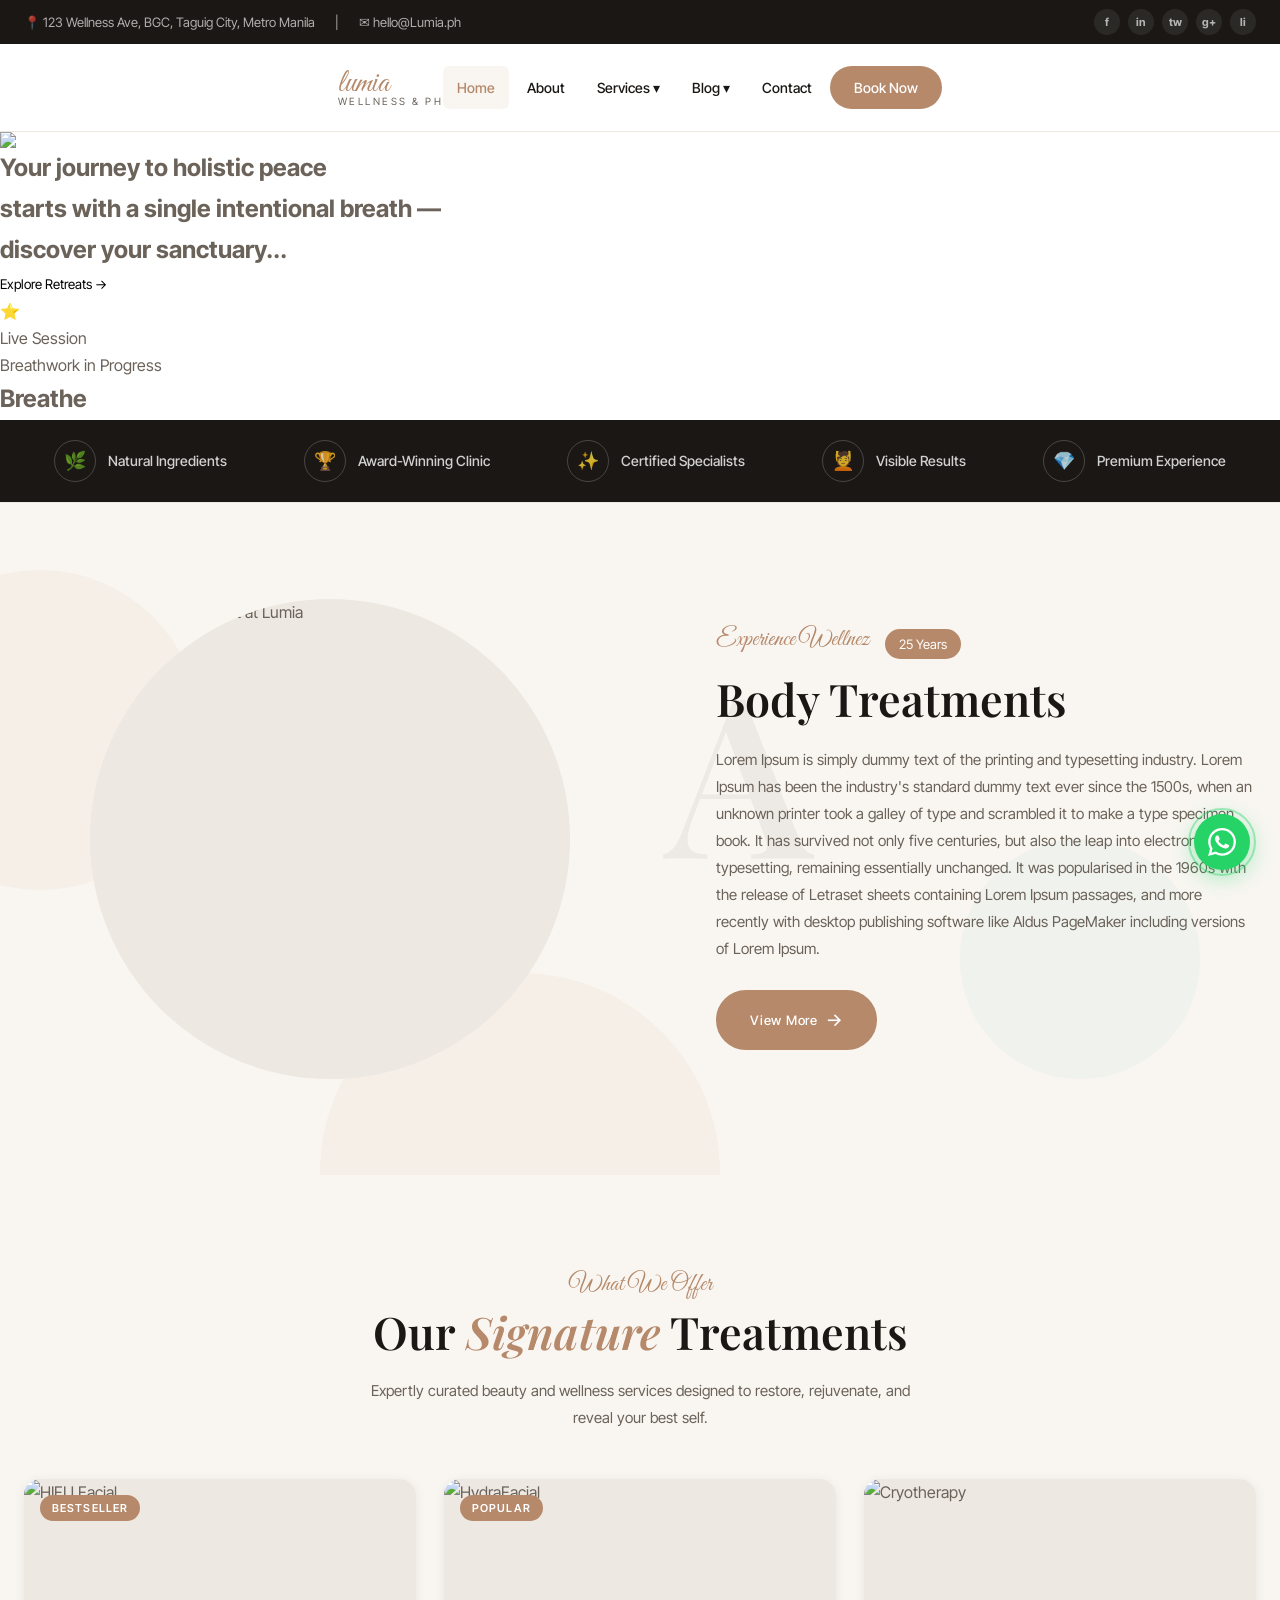
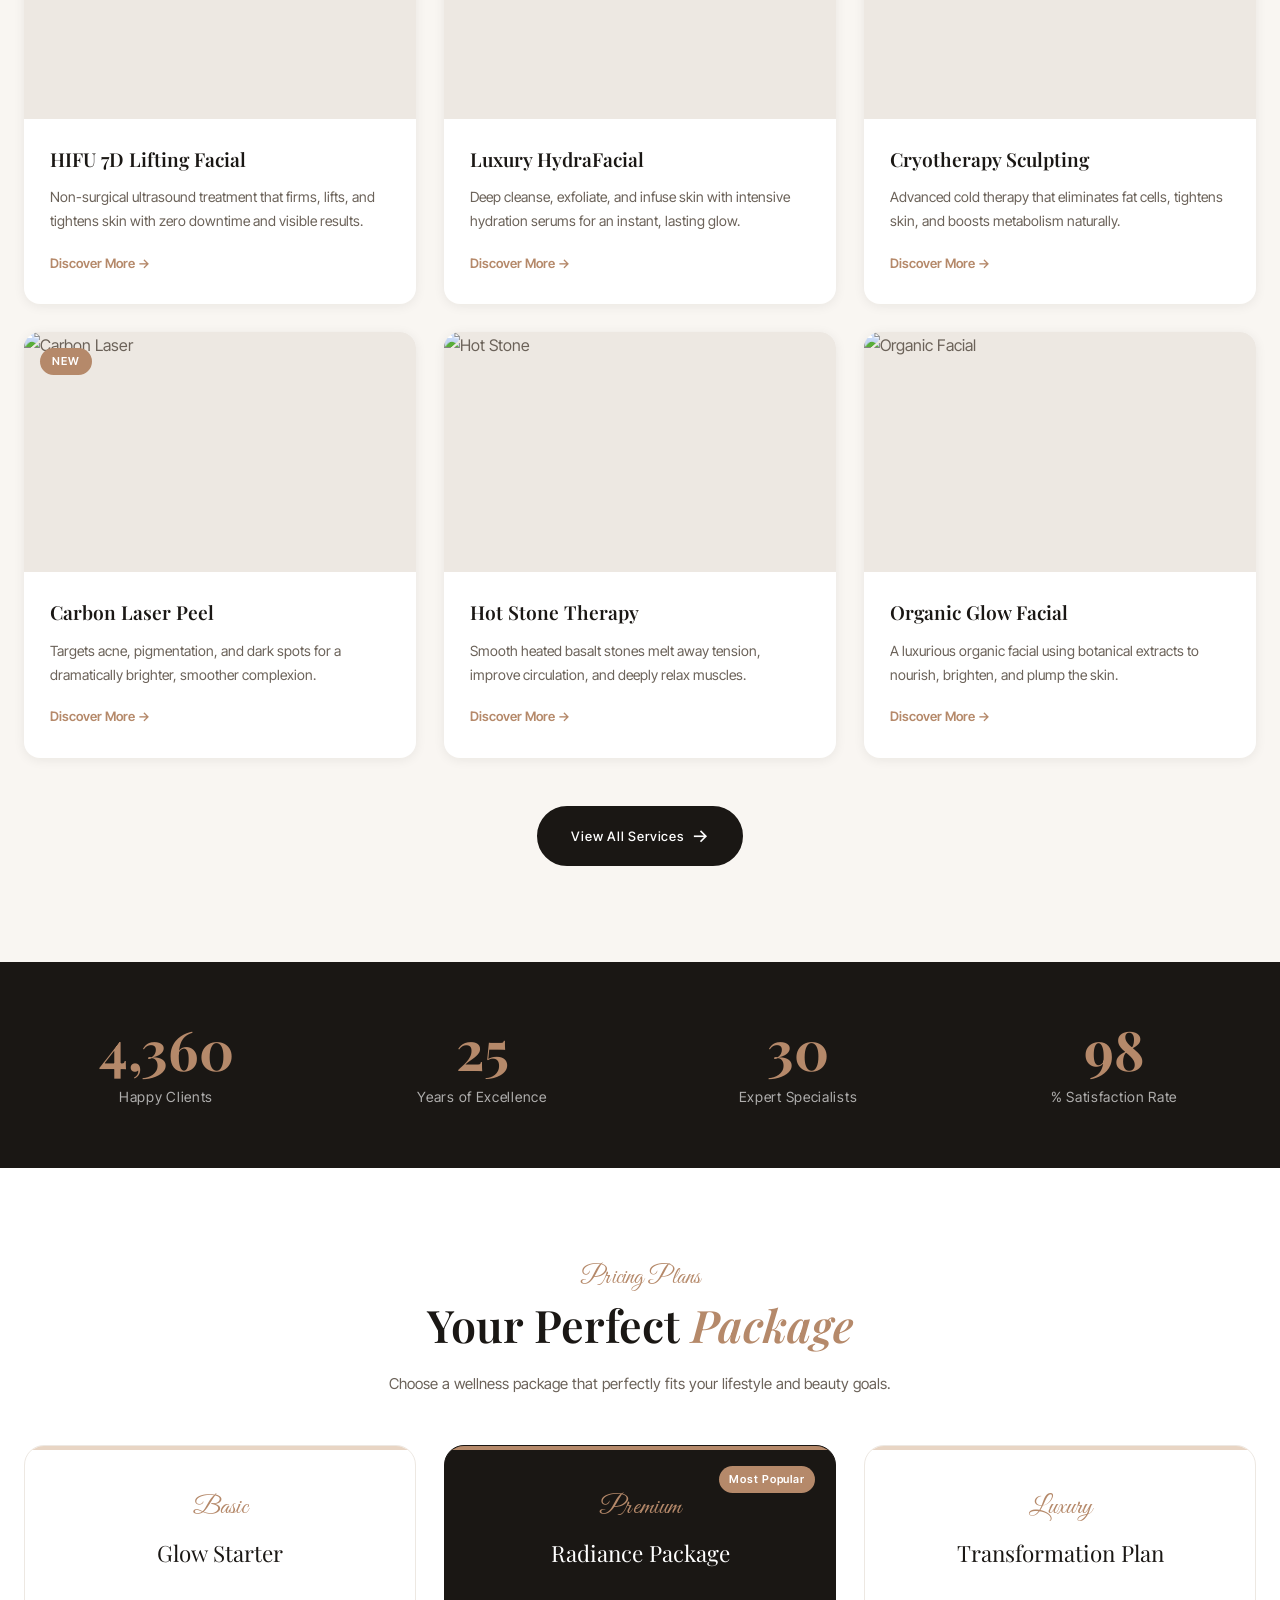
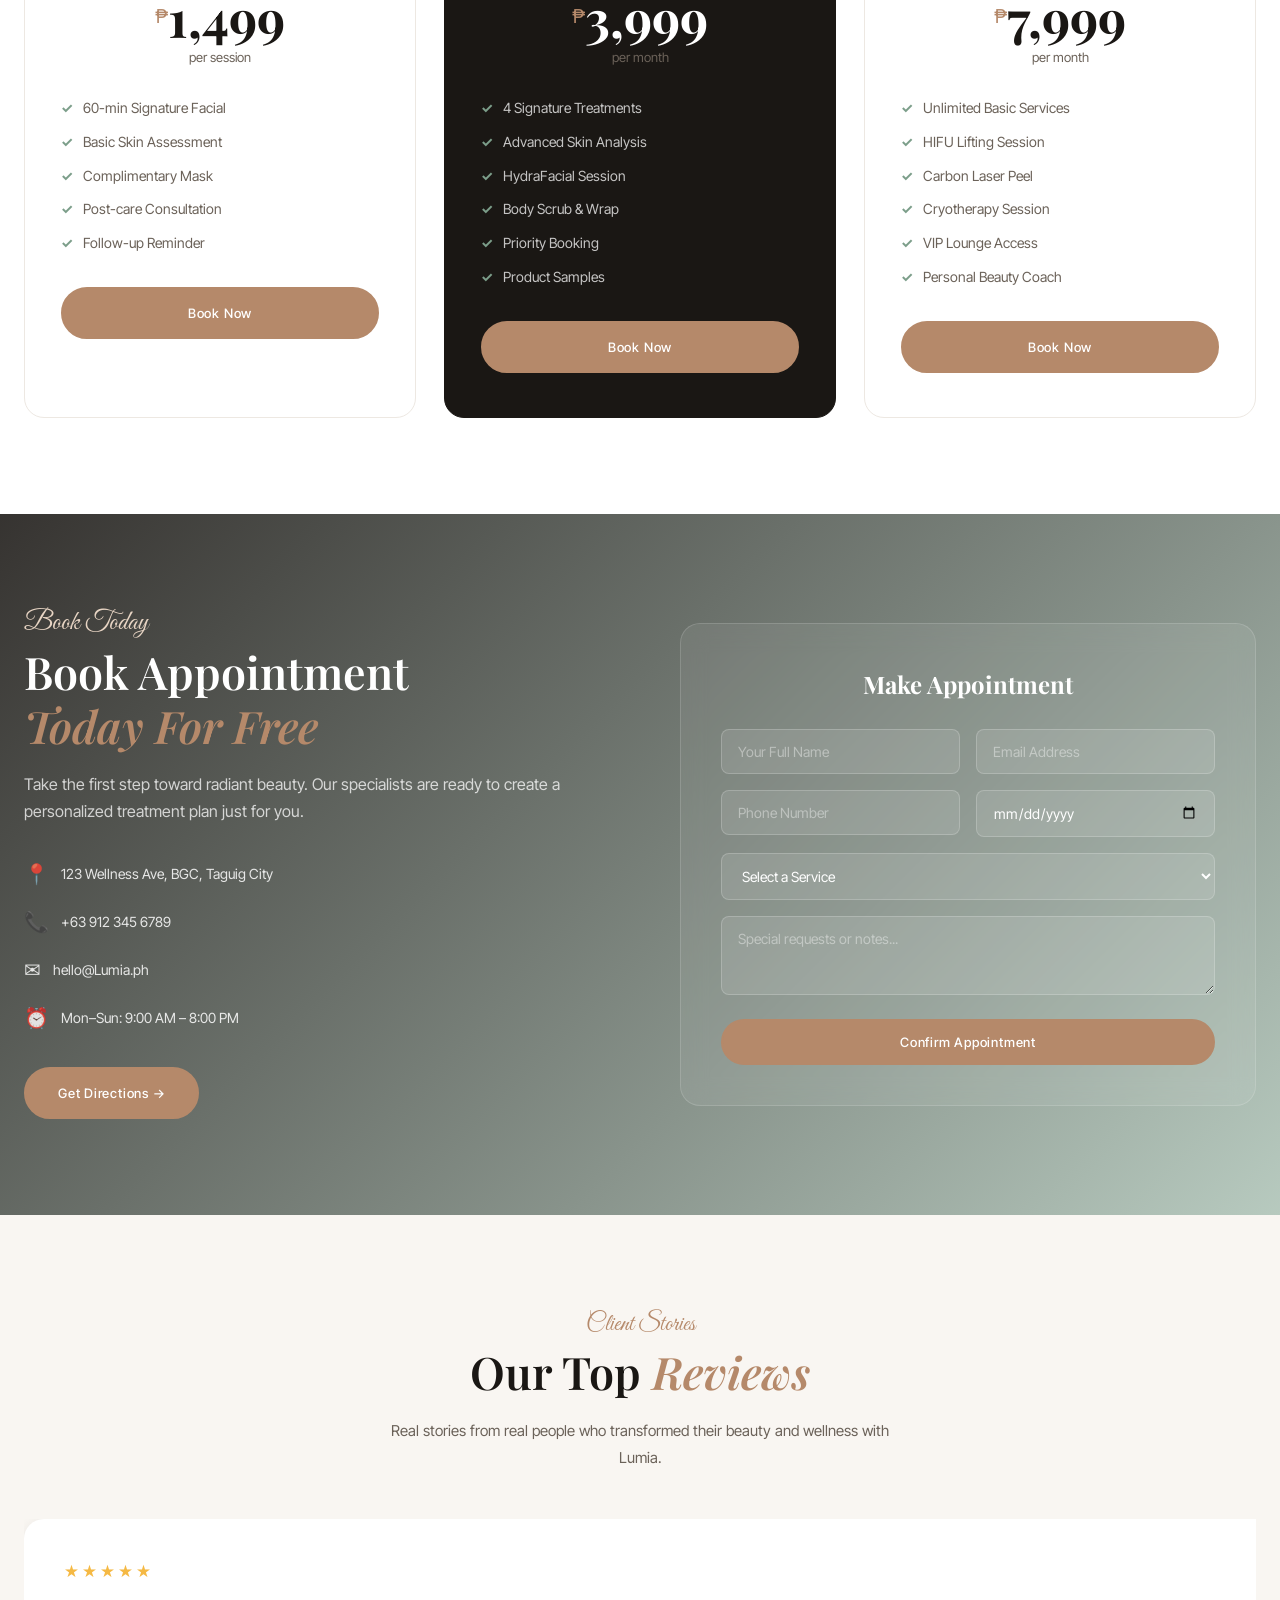
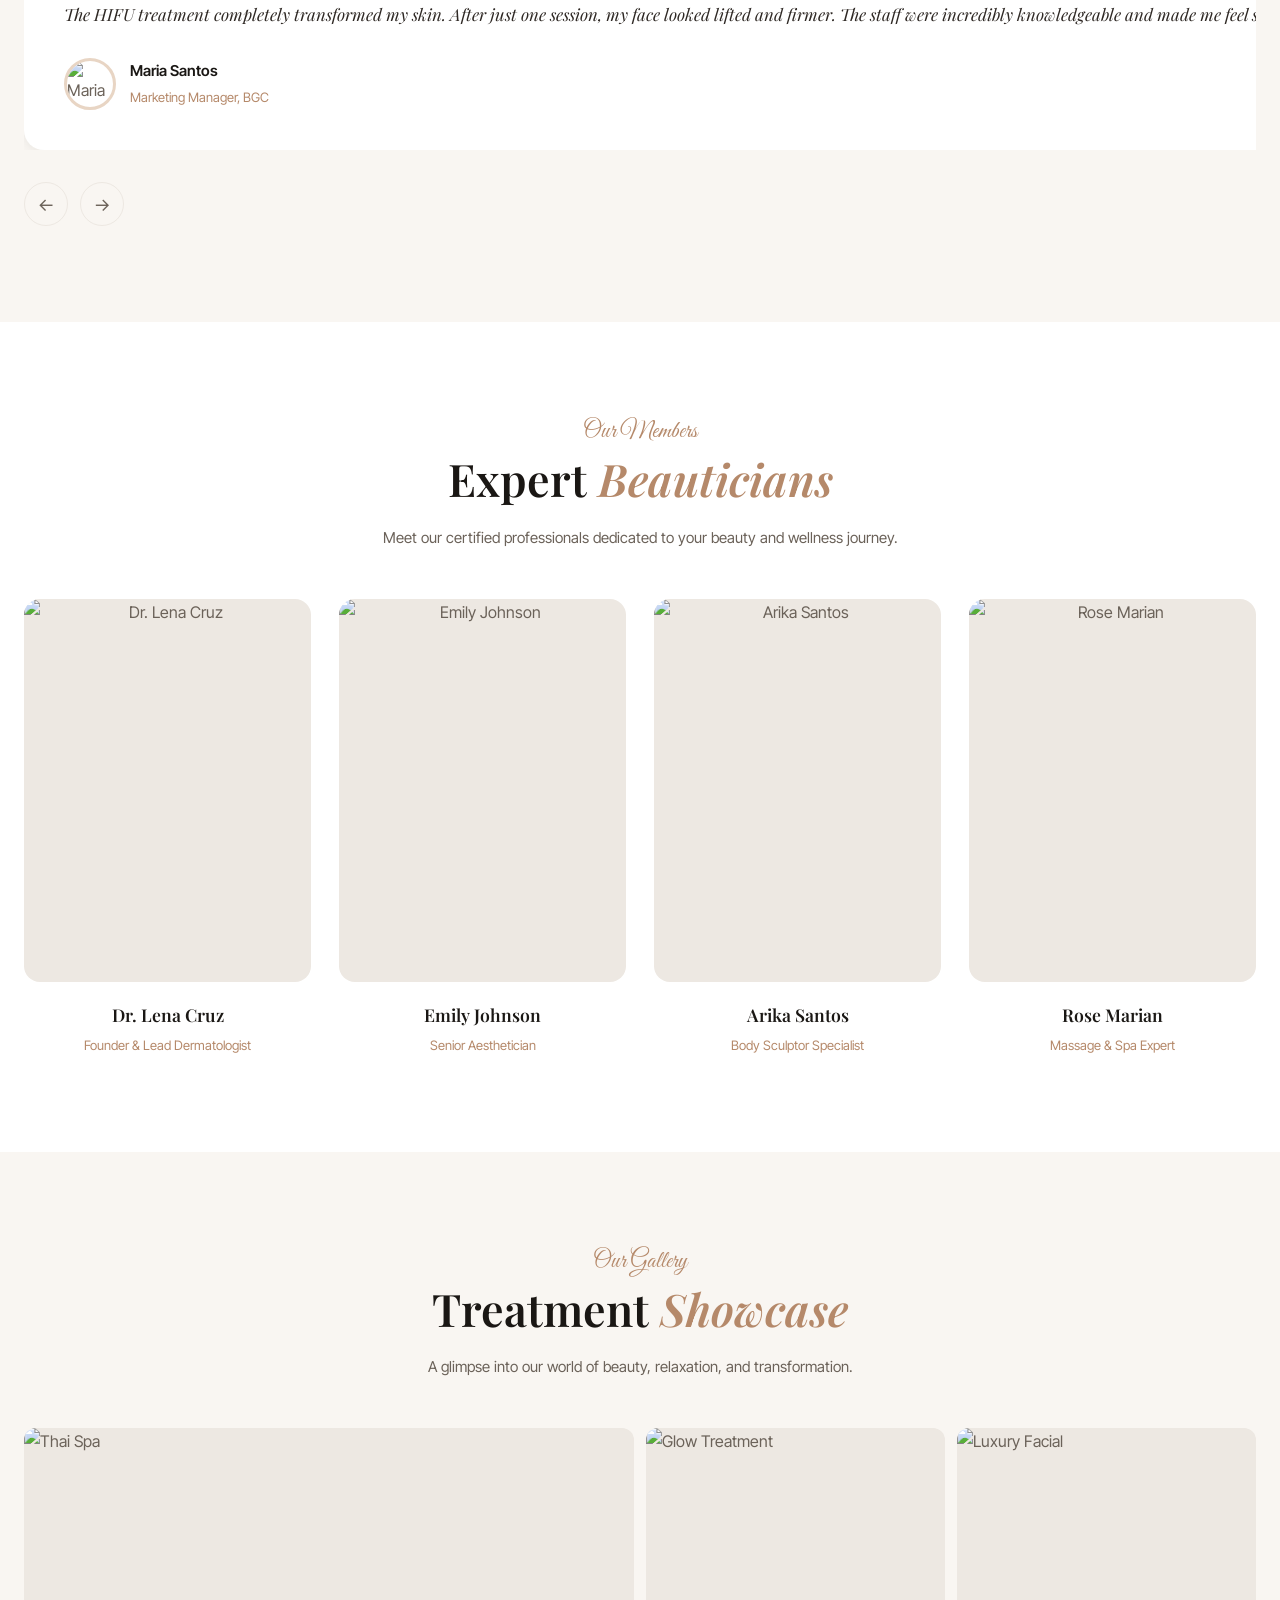
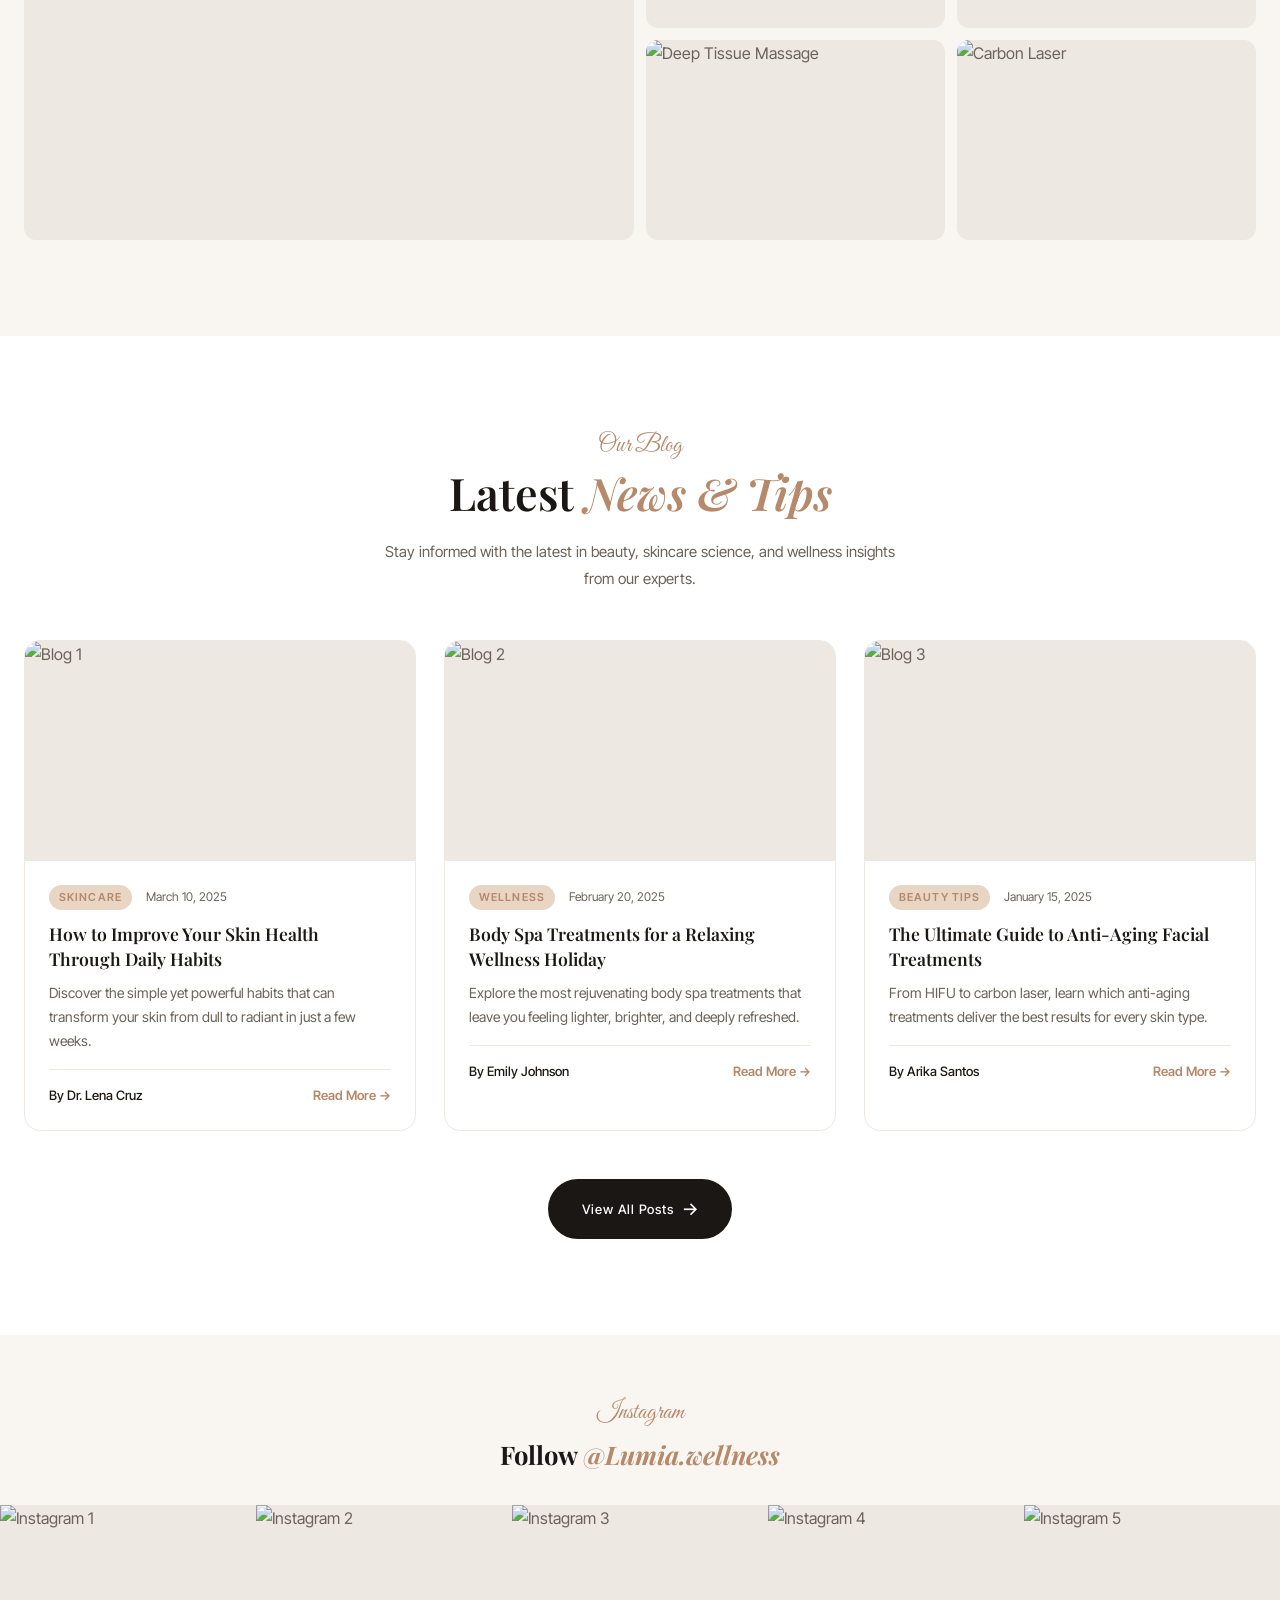
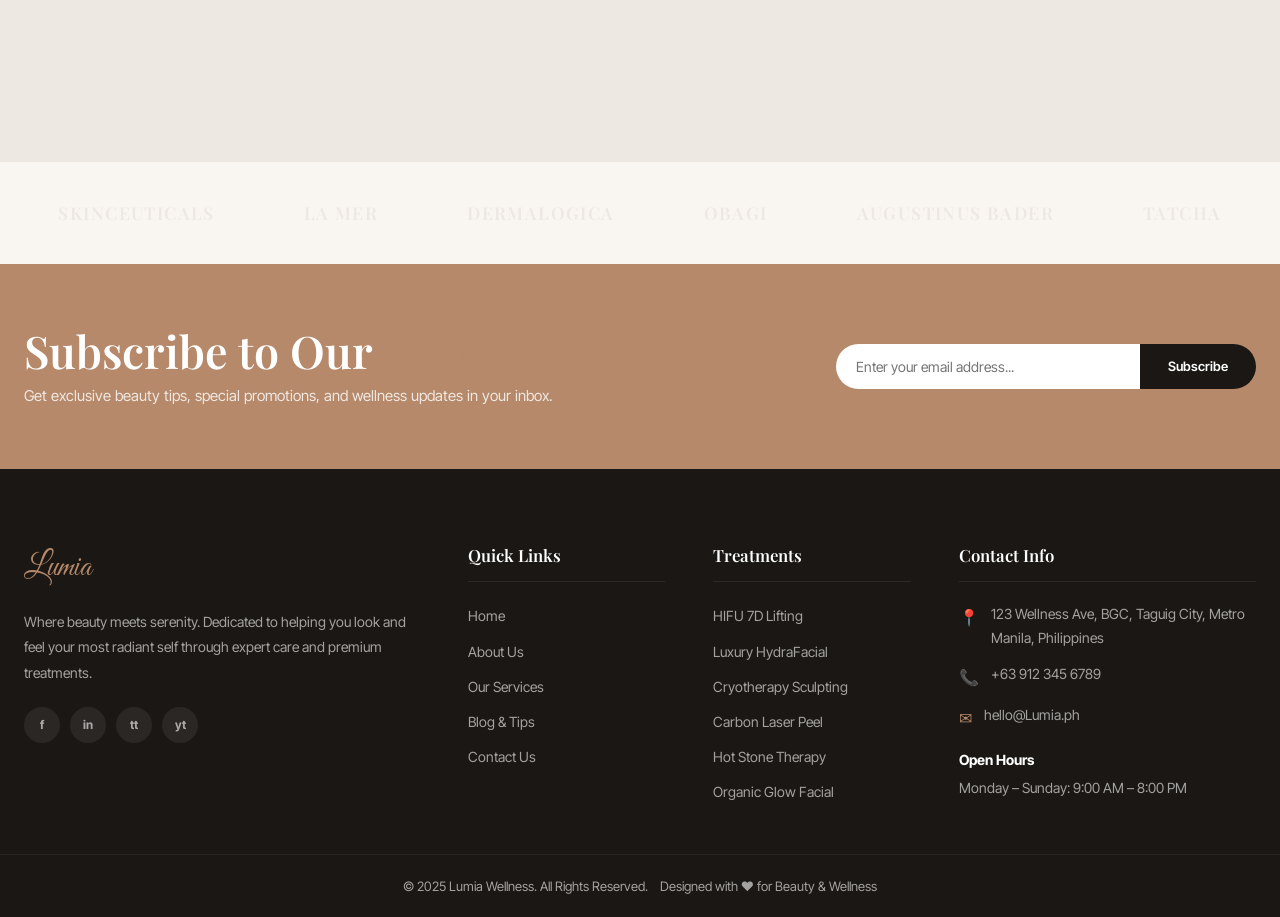
==== commit 7aca60dc: "Updated website design" ====
--- a/index.html
+++ b/index.html
@@ -3,7 +3,7 @@
 <head>
   <meta charset="UTF-8" />
   <meta name="viewport" content="width=device-width, initial-scale=1.0" />
-  <title>Home &mdash; Serenova Wellness</title>
+  <title>Home &mdash; Lumia Wellness</title>
   <link rel="stylesheet" href="style.css" />
 </head>
 <body>
@@ -14,7 +14,7 @@
       <div class="top-bar-left">
         <span>&#128205; 123 Wellness Ave, BGC, Taguig City, Metro Manila</span>
         <span class="divider">|</span>
-        <a href="mailto:hello@serenova.ph">&#9993; hello@serenova.ph</a>
+        <a href="mailto:hello@Lumia.ph">&#9993; hello@Lumia.ph</a>
       </div>
       <div class="top-bar-right">
         <div class="top-bar-social">
@@ -33,8 +33,8 @@
     <div class="container">
       <div class="nav-inner">
         <a href="index.html" class="nav-logo">
-          <span class="logo-script">Serenova</span>
-          <span class="logo-sub">Wellness &amp; Beauty</span>
+          <span class="logo-script">lumia</span>
+          <span class="logo-sub">Wellness &amp; Ph</span>
         </a>
         <ul class="nav-menu" id="navMenu">
           <li class="nav-item"><a href="index.html" class="nav-link active">Home</a></li>
@@ -251,7 +251,7 @@
       <div class="feature-content">
         <div class="feature-img-wrap reveal-left">
           <div class="feature-img">
-            <img src="https://images.unsplash.com/photo-1616394584738-fc6e612e71b9?w=700&q=85&fit=crop" alt="Wellness treatment at Serenova" loading="lazy" />
+            <img src="https://images.unsplash.com/photo-1616394584738-fc6e612e71b9?w=700&q=85&fit=crop" alt="Wellness treatment at Lumia" loading="lazy" />
           </div>
         </div>
         <div class="feature-text reveal-right">
@@ -436,7 +436,7 @@
             <div class="appt-info">
               <div class="appt-info-item"><span class="appt-info-icon">&#128205;</span>123 Wellness Ave, BGC, Taguig City</div>
               <div class="appt-info-item"><span class="appt-info-icon">&#128222;</span>+63 912 345 6789</div>
-              <div class="appt-info-item"><span class="appt-info-icon">&#9993;</span>hello@serenova.ph</div>
+              <div class="appt-info-item"><span class="appt-info-icon">&#9993;</span>hello@Lumia.ph</div>
               <div class="appt-info-item"><span class="appt-info-icon">&#9200;</span>Mon&ndash;Sun: 9:00 AM &ndash; 8:00 PM</div>
             </div>
             <a href="contact.html" class="btn btn-primary">Get Directions &#8594;</a>
@@ -480,7 +480,7 @@
       <div class="testi-header text-center reveal">
         <span class="tag">Client Stories</span>
         <h2 class="section-title">Our Top <em>Reviews</em></h2>
-        <p class="section-sub">Real stories from real people who transformed their beauty and wellness with Serenova.</p>
+        <p class="section-sub">Real stories from real people who transformed their beauty and wellness with Lumia.</p>
       </div>
       <div class="testi-track-wrap">
         <div class="testi-track" id="testiTrack">
@@ -496,7 +496,7 @@
           <div class="testi-card">
             <div class="testi-quote">&ldquo;</div>
             <div class="testi-stars">&#9733;&#9733;&#9733;&#9733;&#9733;</div>
-            <p class="testi-text">I&rsquo;ve tried many clinics before but Serenova is on another level. The HydraFacial gave me the most hydrated, glowing skin I&rsquo;ve ever had. I&rsquo;m a regular client now and I recommend it to absolutely everyone!</p>
+            <p class="testi-text">I&rsquo;ve tried many clinics before but Lumia is on another level. The HydraFacial gave me the most hydrated, glowing skin I&rsquo;ve ever had. I&rsquo;m a regular client now and I recommend it to absolutely everyone!</p>
             <div class="testi-author">
               <div class="testi-avatar"><img src="https://images.unsplash.com/photo-1438761681033-6461ffad8d80?w=100&q=80&fit=crop&crop=face" alt="Patricia Reyes" /></div>
               <div><span class="testi-name">Patricia Reyes</span><span class="testi-role">Fashion Designer, Makati</span></div>
@@ -514,7 +514,7 @@
           <div class="testi-card">
             <div class="testi-quote">&ldquo;</div>
             <div class="testi-stars">&#9733;&#9733;&#9733;&#9733;&#9733;</div>
-            <p class="testi-text">Serenova changed how I feel about skincare. The Carbon Laser Peel erased years of sun damage in just 3 sessions. Every visit feels like a ritual of self-care &mdash; absolutely worth every peso! Will keep coming back.</p>
+            <p class="testi-text">Lumia changed how I feel about skincare. The Carbon Laser Peel erased years of sun damage in just 3 sessions. Every visit feels like a ritual of self-care &mdash; absolutely worth every peso! Will keep coming back.</p>
             <div class="testi-author">
               <div class="testi-avatar"><img src="https://images.unsplash.com/photo-1544005313-94ddf0286df2?w=100&q=80&fit=crop&crop=face" alt="Clarisse Mendoza" /></div>
               <div><span class="testi-name">Clarisse Mendoza</span><span class="testi-role">Entrepreneur, Pasig</span></div>
@@ -652,7 +652,7 @@
   <section class="insta-section">
     <div class="container text-center reveal" style="margin-bottom:28px;">
       <span class="tag">Instagram</span>
-      <h3 style="font-family:var(--font-display);font-size:1.6rem;color:var(--dark);">Follow <em style="color:var(--primary);">@serenova.wellness</em></h3>
+      <h3 style="font-family:var(--font-display);font-size:1.6rem;color:var(--dark);">Follow <em style="color:var(--primary);">@Lumia.wellness</em></h3>
     </div>
     <div class="insta-grid">
       <div class="insta-item"><img src="https://images.unsplash.com/photo-1540555700478-4be289fbecef?w=400&q=80&fit=crop" alt="Instagram 1" loading="lazy" /><div class="insta-overlay">&#128247;</div></div>
@@ -695,7 +695,7 @@
       <div class="container">
         <div class="footer-grid">
           <div class="footer-brand">
-            <span class="logo-script">Serenova</span>
+            <span class="logo-script">Lumia</span>
             <p>Where beauty meets serenity. Dedicated to helping you look and feel your most radiant self through expert care and premium treatments.</p>
             <div class="footer-social">
               <a href="#" aria-label="Facebook">f</a>
@@ -738,7 +738,7 @@
               </div>
               <div class="footer-contact-item">
                 <span class="footer-contact-icon">&#9993;</span>
-                <a href="mailto:hello@serenova.ph">hello@serenova.ph</a>
+                <a href="mailto:hello@Lumia.ph">hello@Lumia.ph</a>
               </div>
             </div>
             <div class="footer-hours">
@@ -751,14 +751,14 @@
     </div>
     <div class="footer-bottom">
       <div class="container" style="display:flex;align-items:center;justify-content:space-between;flex-wrap:wrap;gap:12px;">
-        <span>&copy; 2025 Serenova Wellness. All Rights Reserved.</span>
+        <span>&copy; 2025 Lumia Wellness. All Rights Reserved.</span>
         <span>Designed with &#9829; for Beauty &amp; Wellness</span>
       </div>
     </div>
   </footer>
 
   <!-- WHATSAPP FLOATING BUTTON -->
-  <a href="https://wa.me/639123456789?text=Hi!%20I'd%20like%20to%20book%20a%20consultation%20at%20Serenova%20Wellness." class="wa-float" target="_blank" rel="noopener noreferrer" aria-label="Chat on WhatsApp">
+  <a href="https://wa.me/639123456789?text=Hi!%20I'd%20like%20to%20book%20a%20consultation%20at%20Lumia%20Wellness." class="wa-float" target="_blank" rel="noopener noreferrer" aria-label="Chat on WhatsApp">
     <svg viewBox="0 0 24 24" xmlns="http://www.w3.org/2000/svg">
       <path d="M17.472 14.382c-.297-.149-1.758-.867-2.03-.967-.273-.099-.471-.148-.67.15-.197.297-.767.966-.94 1.164-.173.199-.347.223-.644.075-.297-.15-1.255-.463-2.39-1.475-.883-.788-1.48-1.761-1.653-2.059-.173-.297-.018-.458.13-.606.134-.133.298-.347.446-.52.149-.174.198-.298.298-.497.099-.198.05-.371-.025-.52-.075-.149-.669-1.612-.916-2.207-.242-.579-.487-.5-.669-.51-.173-.008-.371-.01-.57-.01-.198 0-.52.074-.792.372-.272.297-1.04 1.016-1.04 2.479 0 1.462 1.065 2.875 1.213 3.074.149.198 2.096 3.2 5.077 4.487.709.306 1.262.489 1.694.625.712.227 1.36.195 1.871.118.571-.085 1.758-.719 2.006-1.413.248-.694.248-1.289.173-1.413-.074-.124-.272-.198-.57-.347m-5.421 7.403h-.004a9.87 9.87 0 01-5.031-1.378l-.361-.214-3.741.982.998-3.648-.235-.374a9.86 9.86 0 01-1.51-5.26c.001-5.45 4.436-9.884 9.888-9.884 2.64 0 5.122 1.03 6.988 2.898a9.825 9.825 0 012.893 6.994c-.003 5.45-4.437 9.884-9.885 9.884m8.413-18.297A11.815 11.815 0 0012.05 0C5.495 0 .16 5.335.157 11.892c0 2.096.547 4.142 1.588 5.945L.057 24l6.305-1.654a11.882 11.882 0 005.683 1.448h.005c6.554 0 11.89-5.335 11.893-11.893a11.821 11.821 0 00-3.48-8.413z"/>
     </svg>
